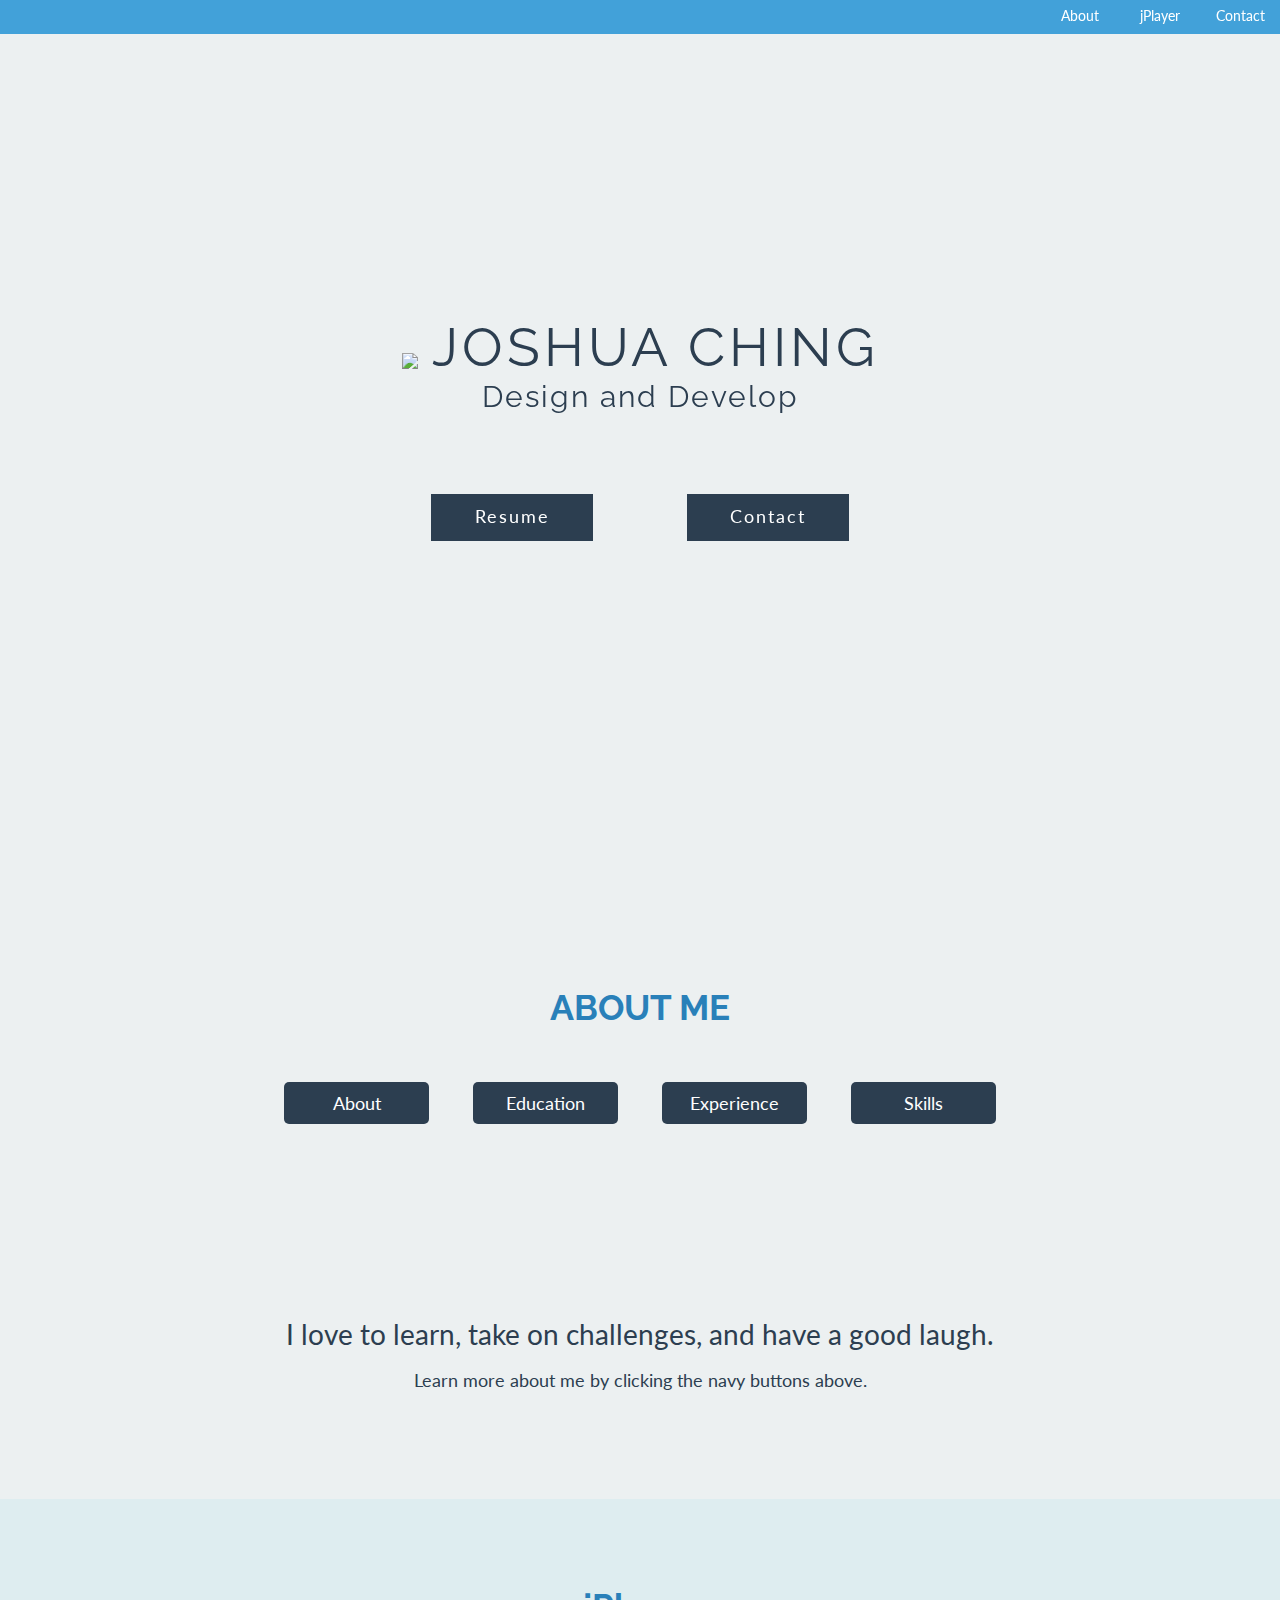
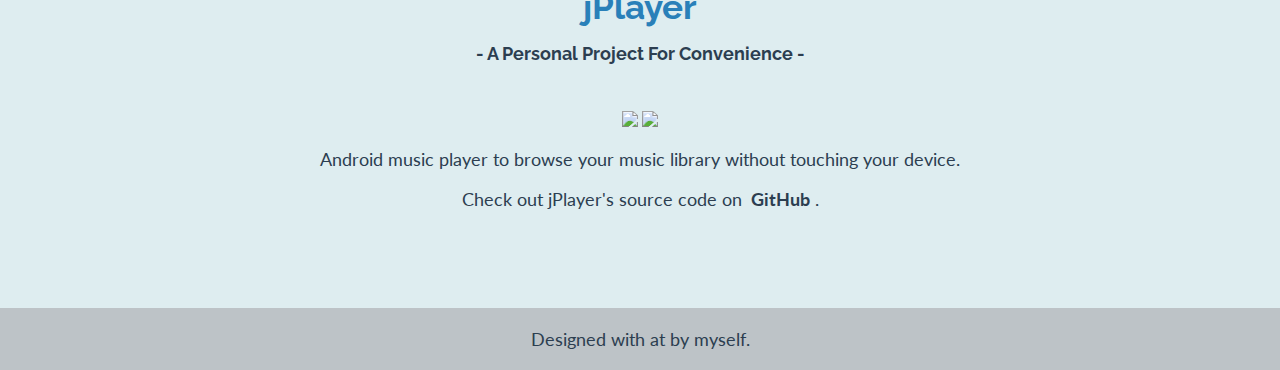
==== index.html @ 7984114b "letter spacing in banner" ====
<!DOCTYPE HTML>
<html>
	<head>
		<meta name="viewport" content="width=device-width">
		<meta property="og:image" content="http://joshuaching.github.io/img/linkedindisplay.png">
		
		<title>Joshua Ching</title>
		<!--FAVICON-->
		<link rel="shortcut icon" href="img/favicon.ico" type="image/x-icon">
		<link rel="icon" href="img/favicon.ico" type="image/x-icon">
		<!--D3.JS-->
		<!--<script src="js/d3js/d3.min.js" charset="utf-8"></script>-->
		<script src="http://d3js.org/d3.v3.min.js" charset="utf-8"></script>
		<!--JQUERY-->
		<script src="http://ajax.googleapis.com/ajax/libs/jquery/1.11.0/jquery.min.js"></script>
		<!--MY CSS-->
		<link rel="stylesheet" type="text/css" href="css/main.css">
		<!--FAVICON-->
		<link rel="stylesheet" type="text/css" href="css/font-awesome-4.0.3/css/font-awesome.min.css">
		<!--GOOGLE FONTS-->
		<link rel="stylesheet" type="text/css" href="http://fonts.googleapis.com/css?family=Lato|Raleway">
	</head>

	<body>
		<!--HEADER NAV-->
		<div id="header">
			<nav>
				<ul>
					<!--<li><a href="#">Home</a></li>-->
					<li><a href="#about">About</a></li>
					<li>
						<!--<a href="#projects">Projects</a>
						<ul>
							<li><a href="#jplayer">jPlayer</a></li>
						</ul>-->
						<a href="#jplayer">jPlayer</a>
					</li>
					<li><a href="#contact">Contact</a></li>
				</ul>
			</nav>
		</div>	

		<!-- BANNER -->
		<div id="contact"></div>
		<div id="bannerContainer">
			<div id ="fixedBannerBackground"></div>
			<div id="bannerBlock">
				<img id="bannerLogo" src="img/logo40x40.png">
				<span id="bannerName">JOSHUA CHING</span><br>
				<span id="bannerPhrase">Design and Develop</span><br>
	
				<div id="moreLinksContainer">
					<!--<div class="moreLinksBlock">
						<a class="moreLinksStyle" href="mailto:jyching@uwaterloo.ca">
							<i class="fa fa-envelope"></i> Email
						</a>
					</div>
					<div class="moreLinksBlock">
						<a class="moreLinksStyle" href="https://github.com/JoshuaChing" target="_blank">
							<i class="fa fa-github-alt"></i> GitHub
						</a>
					</div>
					<div class="moreLinksBlock">
						<a class="moreLinksStyle" href="http://www.linkedin.com/pub/joshua-ching/68/116/b28" target="_blank">
							<i class="fa fa-linkedin-square"></i> LinkedIn
						</a>
					</div>-->
					<div class="hoverButtonBlock">
						<a href="#" class="hoverButtonLink">
							<span>Resume</span>
						</a>
					</div>

					<div class="hoverButtonBlock">
						<a href="#" class="hoverButtonLink">
							<span>Contact</span>
						</a>
					</div>
				</div>
			</div>
		</div>

		<!-- GRAPH AND CONTENT CONTAINER-->
        <div id="about"></div>
		<div id="mainContainer">
			<h1>ABOUT ME</h1>
			<div id="graph_buttons">
				<button id="aboutButton" class="graphButton">
					<i class="fa fa-user"></i> About
				</button>
				<button id="educationButton" class="graphButton">
					<i class="fa fa-book"></i> Education
				</button>
				<button id="experienceButton" class="graphButton">
					<i class="fa fa-suitcase"></i> Experience
				</button>
				<button id="skillsButton" class="graphButton">
					<i class="fa fa-laptop"></i> Skills
				</button>
			</div>
			<svg id="svg_graph"></svg>
			<div id="contentOuterContainer">
				<h2 id="contentTitle">I love to learn, take on challenges, and have a good laugh.</h2>
				<div id="contentInnerContainer">
					<!-- ABOUT CONTENT -->
					<div id="aboutContent">
						<h3>
							Learn more about me by clicking the navy buttons above.
						</h3>
					</div>
					<!-- EDUCATION CONTENT -->
					<div id="educationContent">
						<h3>
							<strong>University of Waterloo</strong></br>
							Bachelor of Applied Science in Systems Design Engineering (BASc)</br>
							2013 - 2018 (expected)
						</h3>
					</div>
					<!-- EXPERIENCE CONTENT -->
					<div id="experienceContent">
						<h3>
							<strong>Web Developer and Themer</strong></br>
							Ontario Institute for Cancer Research</br>
							January 2014 - Present
						</h3>
						<h3>
							<strong>Android Developer</strong></br>
							Knowledge Makes Cents</br>
							September 2014 - Present
						</h3>
						<!--</br>
						<h2>Community Outreach:</h2>
						<h3>
							<strong>English Teacher</strong></br>
							Yangshuo Experimental Middle School of Foreign Studies, China</br>
							June 2013 - July 2013
						</h3>
						<h3>
							<strong>Disability Support Volunteer</strong></br>
							Community Living York South </br>
							July 2010 - August 2010
						</h3>-->
					</div>
					<!-- SKILLS CONTENT -->
					<div id="skillsContent">
						<h3>
							Check out my projects on 
							<a class="moreLinksStyle" href="https://github.com/JoshuaChing" target="_blank">
								<span style="font-size:18px">
									<strong>&nbsp<i class="fa fa-github-alt"></i>GitHub</strong>
								</span>
							</a>
							.
						</h3>
					</div>
				</div>
			</div>
		</div>
    
        <!--<div id="projects"></div>-->
        <div id="jplayer"></div>
		<div id="projectsContainer">
			<!--<h1>PROJECTS</h1>-->
			<!--jPlayer-->
            <!--<div id="jplayer"></div>-->
			<!--<h2><i class="fa fa-android"></i> jPlayer</h2>-->
			<h1>
				jPlayer </br>
				<span class="projectTag">- A Personal Project For Convenience -<span>
			</h1>
            </br>
            <img class="jPlayerImg" src="img/jPlayerScreen2.png">
            <img class="jPlayerImg" src="img/jPlayerScreen1.png">
			<h3>
					Android music player to browse your music library without touching your device.
			</h3>
			<p>
				Check out jPlayer's source code on 
				<a class="moreLinksStyle" href="https://github.com/JoshuaChing/jPlayer" target="_blank">
                    <strong>&nbsp<i class="fa fa-github-alt"></i>GitHub</strong>
				</a>
				.
			<p>
		</div>

		<div id="contactContainer">

		</div>

		<!--FOOTER -->
		<div id="footer">
			Designed with <i class="fa fa-heart"></i> at <i class="fa fa-home fa-lg"></i> by myself.
		</div>

		<!--SCRIPTS-->
		<script src="js/graph.js"></script>
		<script src="js/scroll.js"></script>
	</body>


</html>
---- css/main.css ----
html{
	height:100%;
	background-color:#ecf0f1;
	font-family:'Lato',Verdana;
	min-width:320px;
}

body{
	height:100%;
	margin:0;
	padding:0;
	text-align:center;
	-webkit-font-smoothing: antialiased;
	-moz-font-smoothing: antialiased;
	-o-font-smoothing: antialiased;
}

.fa{
	color:#2c3e50;
}

#header{
	background-color:#42a1d9;
	height:34px;
	width:100%;
	position:fixed;
	top:0%;
	left:0%;
	z-index: 1;
	margin:0;
	padding:0;
	opacity: 0.70;
	-webkit-transition: all 0.3s ease-out;  /* Saf3.2+, Chrome */
     -moz-transition: all 0.3s ease-out;  /* FF4+ */
      -ms-transition: all 0.3s ease-out;  /* IE10 */
       -o-transition: all 0.3s ease-out;  /* Opera 10.5+ */
          transition: all 0.3s ease-out;
}

#header:hover{
	opacity: 1.0;
	-webkit-transition: all 0.3s ease-out;  /* Saf3.2+, Chrome */
     -moz-transition: all 0.3s ease-out;  /* FF4+ */
      -ms-transition: all 0.3s ease-out;  /* IE10 */
       -o-transition: all 0.3s ease-out;  /* Opera 10.5+ */
          transition: all 0.3s ease-out;
}

#footer{
	font-size:18px;
	background-color:#bdc3c7;
	padding:20px;
	color:#2c3e50;
}

.contentDivider{
	height:10px;
	background: url(../img/contentDivider25x5.png) no-repeat scroll center;
	clear:both;
	width:100%;
	margin-top:40px;
	margin-bottom:40px;
}

.contentDivider hr{
	display:none;
}

.clear{
	clear:both;
}

/*NAVIGATION MENU*/

/*main nav*/
nav{
	position:fixed;
	top:0%;
	right:0%;
	z-index: 2;
}

nav ul{
	margin:0;
	padding:0;
}

/*all list items*/
nav ul li{
	position:relative;
	width:80px;
	float:left;
	list-style: none;
	padding-top:5px;
	padding-bottom:5px
}

/*all list item links*/
nav ul li a{
	text-decoration:none;
	font-size: 14px;
	color:#FFF;
	border-bottom: 1px solid rgba(255,255,255,0);
	-webkit-transition: all 0.3s ease-out;  /* Saf3.2+, Chrome */
     -moz-transition: all 0.3s ease-out;  /* FF4+ */
      -ms-transition: all 0.3s ease-out;  /* IE10 */
       -o-transition: all 0.3s ease-out;  /* Opera 10.5+ */
          transition: all 0.3s ease-out;
}

/*all list item links hover*/
nav ul li a:hover{
	border-color:#FFF;
}

/*hide child items*/
nav li ul{
	position:absolute;
	visibility:hidden;
  	opacity:0;
	padding-top:5px;
	-webkit-transition: all 0.3s ease-out;  /* Saf3.2+, Chrome */
     -moz-transition: all 0.3s ease-out;  /* FF4+ */
      -ms-transition: all 0.3s ease-out;  /* IE10 */
       -o-transition: all 0.3s ease-out;  /* Opera 10.5+ */
          transition: all 0.3s ease-out;
}

/*display child item when hovered*/
nav li:hover ul{
	visibility:visible;
	opacity:1;
	transition-delay:0s;
}

/*child item link style*/
nav ul li ul li a{
	color:#737E7F;
	border-bottom: 1px solid rgba(127,140,141,0);
	-webkit-transition: all 0.3s ease-out;  /* Saf3.2+, Chrome */
     -moz-transition: all 0.3s ease-out;  /* FF4+ */
      -ms-transition: all 0.3s ease-out;  /* IE10 */
       -o-transition: all 0.3s ease-out;  /* Opera 10.5+ */
          transition: all 0.3s ease-out;
}

/*child item links style hover*/
nav ul li ul li a:hover{
	color:#2c3e50;
	border-color:#2c3e50;
}

/*BANNER*/

#fixedBannerBackground{
	width:100%;
	height:100%;/*height:460px;*/
	min-height:360px;
	background:url("../img/banner7.png") no-repeat center top;
	background-size:cover;
	position:fixed;
	z-index:-99;
}

#bannerContainer{
	width:100%;
	height:100%;/*height:460px;*/
	min-height:360px;
}

#bannerBlock{
	top:35%;
	position:relative;
}

#bannerName{
	font-size:54px;
	color:#2c3e50;
	font-family:'Raleway',Verdana;
	letter-spacing:4px;
}

#bannerPhrase{
	font-size:30px;
	color:#2c3e50;
	font-family:'Raleway',Verdana;
	letter-spacing:2px;
}

#bannerLogo{
	vertical-align: text-bottom;
	margin-right:10px;
}

/*MORE LINKS*/

#moreLinksContainer{
	width:40%;
	padding-top:80px;
	margin: 0 auto;
	display:inline-block;
}

.moreLinksBlock{
	width:33.33333333333333333333333%;
	float:left;
}

.moreLinksStyle{
	text-decoration: none;
	font-size:18px;
	color:#2c3e50;
	border-bottom: 1px solid rgba(44,62,80,0);
	-webkit-transition: all 0.3s ease-out;  /* Saf3.2+, Chrome */
     -moz-transition: all 0.3s ease-out;  /* FF4+ */
      -ms-transition: all 0.3s ease-out;  /* IE10 */
       -o-transition: all 0.3s ease-out;  /* Opera 10.5+ */
          transition: all 0.3s ease-out;
}

.moreLinksStyle:hover{
	border-color: #2c3e50;
}

.hoverButtonBlock{
	width:50%;
	float:left;
}

.hoverButtonLink{
	display:inline-block;
	font-size:18px;
	color: #FFFFFF;
	background: #2c3e50;
	border: 1px solid #2c3e50;
	width: 160px;
	height: 25px;
	padding: 10px 0px;
	/*position: absolute;
  	top:0; right:0; bottom:0; left:0;*/
	text-decoration:none;
	text-align:center;
	overflow:hidden;
	letter-spacing:2px;

	transition:all 0.5s;
}

.hoverButtonLink:hover, .hoverButtonLink:active{
	text-decoration:none;
	color:#2c3e50;
	border-color:#2c3e50;
	background:none;
}

.hoverButtonLink span{
	display: inline-block;
  	position: relative;
	padding-right: 0;

  	transition: padding-right 0.5s;
}

.hoverButtonLink span:after 
{
  	content: '';  
 	position: absolute;
 	right: -10px;
 	opacity: 0;
  	width: 10px;
  	height: 10px;
  	margin-top:6px;

  	background: rgba(0, 0, 0, 0);
  	border: 2px solid #2c3e50;
  	border-top:none;
  	border-left:none;
  
  	transition: opacity 0.5s, right 0.5s;
  	transform: rotate(-45deg);
}

.hoverButtonLink:hover span, .button:active span 
{
  	padding-right: 15px;
}

.hoverButtonLink:hover span:after, .button:active span:after 
{
  	opacity: 1;
  	border-color:#2c3e50;
  	right: -15;

  	transform: rotate(-45deg);
  	transition: opacity 0.5s, right 0.5s;
}

/*GRAPH AND CONTENT CONTAINER*/
#mainContainer{
	width:100%;
	/*max-width:1200px;*/
	/*margin:64px auto 80px auto;*/
	margin: 0 auto;
	padding: 64px 0px 80px 0px;
	display:inline-block;
	background-color:#ecf0f1;
}

#graph_buttons{
	padding-top:10px;
	padding-bottom:10px;
	width:100%;
}

.graphButton{
	font-family:'Lato',Verdana;
	background-color:#2c3e50;
	font-size:18px;
	color:#FFF;
	padding:10px 0px;
	width:145px;
	margin:20px;
	border-radius:5px;
	border:0px;
	-webkit-transition: all 0.3s ease-out;  /* Saf3.2+, Chrome */
     -moz-transition: all 0.3s ease-out;  /* FF4+ */
      -ms-transition: all 0.3s ease-out;  /* IE10 */
       -o-transition: all 0.3s ease-out;  /* Opera 10.5+ */
          transition: all 0.3s ease-out;
}

.graphButton .fa{
	color:#FFF;
}

.graphButton:hover{
	background-color:#42a1d9;
}

.graphButton:focus{
	outline:0;
}

#svg_graph{
	/*float:left;*/
	float:none;
}

#contentOuterContainer{
	padding: 10px;
}

#contentInnerContainer{
	text-align:center;
}

h1{
	text-align:center;
	font-weight:bold;
	font-size:35px;
	color:#2980b9;
	font-family:'Raleway',Verdana;
}

h2{
	font-weight:normal;
	margin:0;
	padding:0;
	font-size:28px;
	color:#2c3e50;
}

h3{
	font-weight:normal;
	font-size:18px;
	color:#2c3e50;
}

p{
	font-size:18px;
	color:#2c3e50;
}

.projectTag{
	font-size:18px;
	font-weight:bold;
	color:#2c3e50;
	font-family:'Raleway',Verdana;
}

.contentDescription li{
	font-size:18px;
}

/*Hide content*/
#educationContent{
	display:none;
}

#experienceContent{
	display:none;
}

#skillsContent{
	display:none;
}

/*projects container*/
#projectsContainer{
	background-color:#DEEDF0;
	padding-top:64px;
	padding-bottom:80px;
}

.jPlayerImg{
    width:45%;
    max-width:275px
}

/*contact container*/
#contactContainer{
	background-color:#ecf0f1;
}

/*IPAD STYLES*/

@media only screen and (max-width: 768px) {
	/*reduce graph buttons width*/
	.graphButton{
		font-size:14px;
		width:120px;
		margin:20px 10px 10px 10px;
	}

	/*change regular text to font 14px*/
	#footer{
		font-size:14px;
	}
	.moreLinksStyle{
		font-size:14px;
	}
	h3{
		font-size:14px;
	}
	p{
		font-size:14px;
	}
	.projectTag{
		font-size:14px;
	}
	.contentDescription li{
		font-size:14px;
	}
	#bannerName{
		letter-spacing:0px;
	}
	#bannerPhrase{
		letter-spacing:0px;
	}
}

/*JUST FOR KICKS???*/
@media only screen and (max-width: 640px) {
	/*reduce graph buttons width*/
	.graphButton{
		width:100px;
		margin:20px 5px 5px 5px;
	}
}

/*MOBILE STYLES*/
@media only screen and (max-width: 480px) {
	/*Reduce banner text and image sizes*/
	#bannerName{
		font-size:35px;
	}
	#bannerPhrase{
		font-size:22px;
	}
	#bannerLogo{
		width:30px;
		height:30px;
	}
	/*widen more links container*/
	#moreLinksContainer{
		width:100%;
	}
	/*widden graph buttons width*/
	.graphButton{
		float:none;
		width:47%;
		margin:5px 0px 0px 0px;
	}
}

/*colors
	turquoise:#00d0af;
	blue:#42a1d9;
	lightlightlightgray:#f4f7f7;
*/
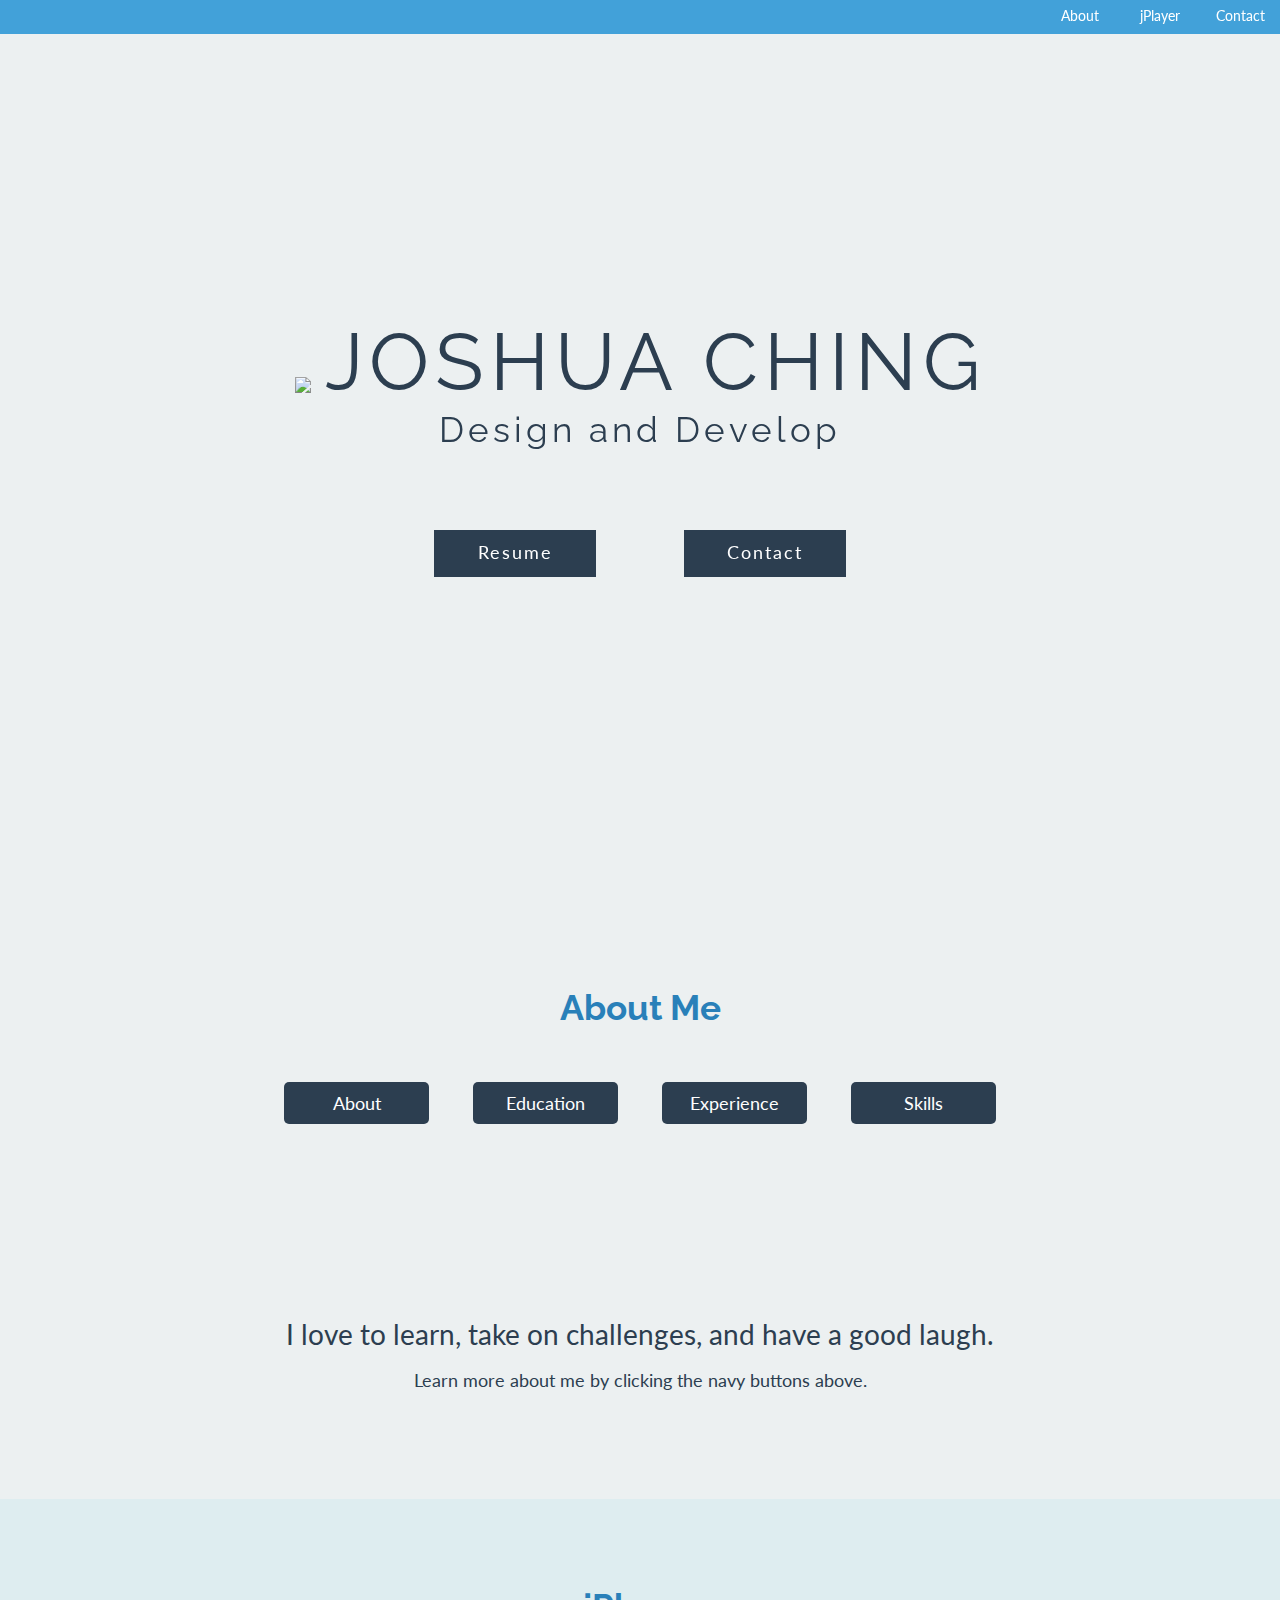
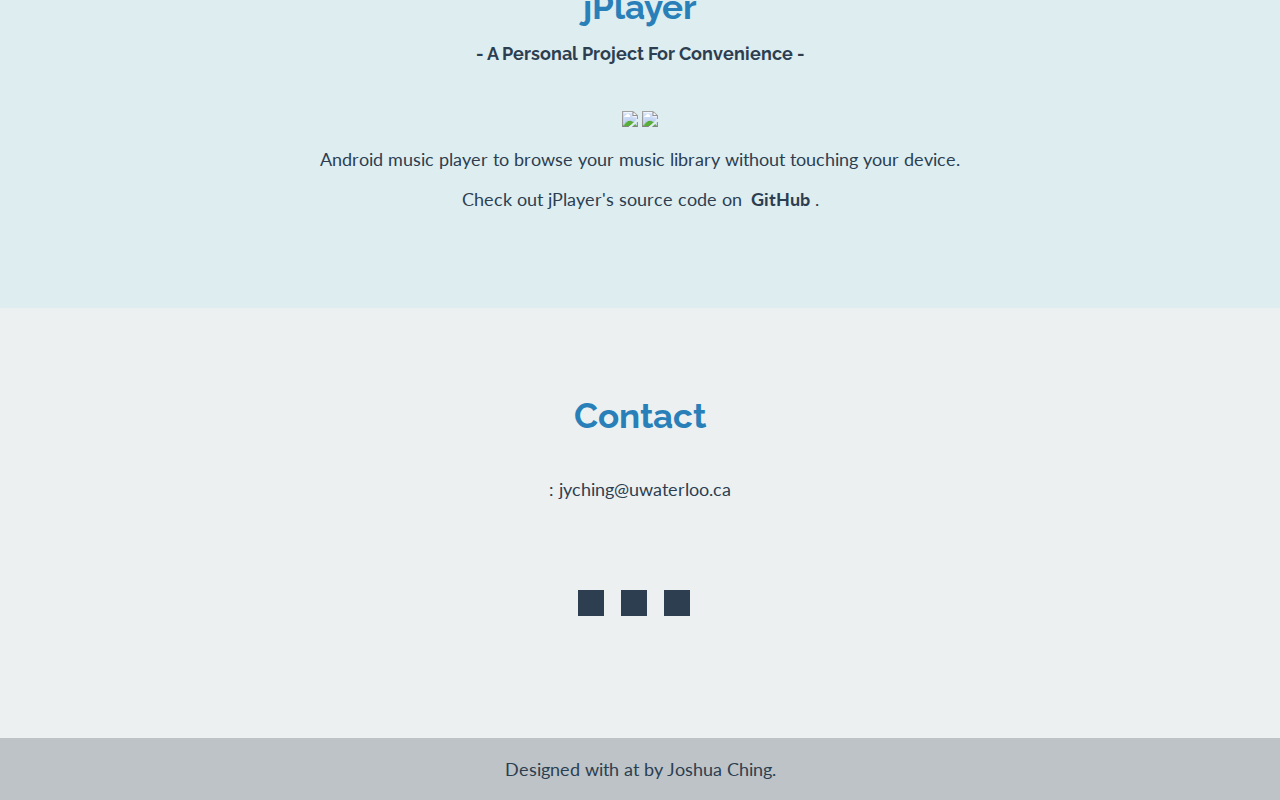
==== commit 49cf8023: "adjusted responsiveness for wide screen" ====
--- a/index.html
+++ b/index.html
@@ -41,7 +41,6 @@
 		</div>	
 
 		<!-- BANNER -->
-		<div id="contact"></div>
 		<div id="bannerContainer">
 			<div id ="fixedBannerBackground"></div>
 			<div id="bannerBlock">
@@ -50,21 +49,6 @@
 				<span id="bannerPhrase">Design and Develop</span><br>
 	
 				<div id="moreLinksContainer">
-					<!--<div class="moreLinksBlock">
-						<a class="moreLinksStyle" href="mailto:jyching@uwaterloo.ca">
-							<i class="fa fa-envelope"></i> Email
-						</a>
-					</div>
-					<div class="moreLinksBlock">
-						<a class="moreLinksStyle" href="https://github.com/JoshuaChing" target="_blank">
-							<i class="fa fa-github-alt"></i> GitHub
-						</a>
-					</div>
-					<div class="moreLinksBlock">
-						<a class="moreLinksStyle" href="http://www.linkedin.com/pub/joshua-ching/68/116/b28" target="_blank">
-							<i class="fa fa-linkedin-square"></i> LinkedIn
-						</a>
-					</div>-->
 					<div class="hoverButtonBlock">
 						<a href="#" class="hoverButtonLink">
 							<span>Resume</span>
@@ -72,7 +56,7 @@
 					</div>
 
 					<div class="hoverButtonBlock">
-						<a href="#" class="hoverButtonLink">
+						<a href="#contact" class="hoverButtonLink">
 							<span>Contact</span>
 						</a>
 					</div>
@@ -83,7 +67,7 @@
 		<!-- GRAPH AND CONTENT CONTAINER-->
         <div id="about"></div>
 		<div id="mainContainer">
-			<h1>ABOUT ME</h1>
+			<h1>About Me</h1>
 			<div id="graph_buttons">
 				<button id="aboutButton" class="graphButton">
 					<i class="fa fa-user"></i> About
@@ -104,59 +88,46 @@
 				<div id="contentInnerContainer">
 					<!-- ABOUT CONTENT -->
 					<div id="aboutContent">
-						<h3>
+						<p>
 							Learn more about me by clicking the navy buttons above.
-						</h3>
+						</p>
 					</div>
 					<!-- EDUCATION CONTENT -->
 					<div id="educationContent">
-						<h3>
+						<p>
 							<strong>University of Waterloo</strong></br>
 							Bachelor of Applied Science in Systems Design Engineering (BASc)</br>
 							2013 - 2018 (expected)
-						</h3>
+						</p>
 					</div>
 					<!-- EXPERIENCE CONTENT -->
 					<div id="experienceContent">
-						<h3>
+						<p>
 							<strong>Web Developer and Themer</strong></br>
 							Ontario Institute for Cancer Research</br>
 							January 2014 - Present
-						</h3>
-						<h3>
+						</p>
+						<p>
 							<strong>Android Developer</strong></br>
 							Knowledge Makes Cents</br>
 							September 2014 - Present
-						</h3>
-						<!--</br>
-						<h2>Community Outreach:</h2>
-						<h3>
-							<strong>English Teacher</strong></br>
-							Yangshuo Experimental Middle School of Foreign Studies, China</br>
-							June 2013 - July 2013
-						</h3>
-						<h3>
-							<strong>Disability Support Volunteer</strong></br>
-							Community Living York South </br>
-							July 2010 - August 2010
-						</h3>-->
+						</p>
 					</div>
 					<!-- SKILLS CONTENT -->
 					<div id="skillsContent">
-						<h3>
+						<p>
 							Check out my projects on 
 							<a class="moreLinksStyle" href="https://github.com/JoshuaChing" target="_blank">
-								<span style="font-size:18px">
 									<strong>&nbsp<i class="fa fa-github-alt"></i>GitHub</strong>
-								</span>
 							</a>
 							.
-						</h3>
+						</p>
 					</div>
 				</div>
 			</div>
 		</div>
-    
+    	
+    	<!-- PROJECTS CONTAINER -->
         <!--<div id="projects"></div>-->
         <div id="jplayer"></div>
 		<div id="projectsContainer">
@@ -171,25 +142,51 @@
             </br>
             <img class="jPlayerImg" src="img/jPlayerScreen2.png">
             <img class="jPlayerImg" src="img/jPlayerScreen1.png">
-			<h3>
+			<p>
 					Android music player to browse your music library without touching your device.
-			</h3>
+			</p>
 			<p>
 				Check out jPlayer's source code on 
 				<a class="moreLinksStyle" href="https://github.com/JoshuaChing/jPlayer" target="_blank">
                     <strong>&nbsp<i class="fa fa-github-alt"></i>GitHub</strong>
 				</a>
 				.
-			<p>
+			</p>
 		</div>
 
+		<!-- CONTACT CONTAINER -->
+		<div id ="contact"></div>
 		<div id="contactContainer">
+			<h1>
+				Contact
+			</h1>
+			<div id="contactInfoBlock">
+				<p>
+					<a class="moreLinksStyle" href="mailto:jyching@uwaterloo.ca">
+							<i class="fa fa-envelope"></i> : </strong> jyching@uwaterloo.ca
+					</a>
+				</p>
+				<div class="contentDivider"></div>
+				<p>
+					<a class="socialLinkBox" href="http://www.linkedin.com/pub/joshua-ching/68/116/b28" target="_blank">
+						<i class="fa fa-linkedin"></i>
+					</a>
+			
+		
+					<a class="socialLinkBox" href="https://github.com/JoshuaChing" target="_blank">
+						<i class="fa fa-github"></i>
+					</a>
 
+					<a class="socialLinkBox" href="#contact">
+						<i class="fa fa-file-text"></i>
+					</a>
+				</p>
+			</div>
 		</div>
 
 		<!--FOOTER -->
 		<div id="footer">
-			Designed with <i class="fa fa-heart"></i> at <i class="fa fa-home fa-lg"></i> by myself.
+			Designed with <i class="fa fa-heart"></i> at <i class="fa fa-home fa-lg"></i> by Joshua Ching.
 		</div>
 
 		<!--SCRIPTS-->
--- a/css/main.css
+++ b/css/main.css
@@ -174,14 +174,14 @@
 }
 
 #bannerName{
-	font-size:54px;
+	font-size:62px;
 	color:#2c3e50;
 	font-family:'Raleway',Verdana;
 	letter-spacing:4px;
 }
 
 #bannerPhrase{
-	font-size:30px;
+	font-size:34px;
 	color:#2c3e50;
 	font-family:'Raleway',Verdana;
 	letter-spacing:2px;
@@ -192,10 +192,11 @@
 	margin-right:10px;
 }
 
-/*MORE LINKS*/
+/*MORE LINKS AND HOVER BUTTON*/
 
 #moreLinksContainer{
-	width:40%;
+	width:60%;
+	max-width:500px;
 	padding-top:80px;
 	margin: 0 auto;
 	display:inline-block;
@@ -280,12 +281,12 @@
   	transform: rotate(-45deg);
 }
 
-.hoverButtonLink:hover span, .button:active span 
+.hoverButtonLink:hover span, .hoverButton:active span 
 {
   	padding-right: 15px;
 }
 
-.hoverButtonLink:hover span:after, .button:active span:after 
+.hoverButtonLink:hover span:after, .hoverButton:active span:after 
 {
   	opacity: 1;
   	border-color:#2c3e50;
@@ -370,22 +371,9 @@
 	color:#2c3e50;
 }
 
-h3{
-	font-weight:normal;
-	font-size:18px;
-	color:#2c3e50;
-}
-
 p{
 	font-size:18px;
 	color:#2c3e50;
-}
-
-.projectTag{
-	font-size:18px;
-	font-weight:bold;
-	color:#2c3e50;
-	font-family:'Raleway',Verdana;
 }
 
 .contentDescription li{
@@ -405,7 +393,7 @@
 	display:none;
 }
 
-/*projects container*/
+/*PROJECTS CONTAINER*/
 #projectsContainer{
 	background-color:#DEEDF0;
 	padding-top:64px;
@@ -417,9 +405,76 @@
     max-width:275px
 }
 
-/*contact container*/
+.projectTag{
+	font-size:18px;
+	font-weight:bold;
+	color:#2c3e50;
+	font-family:'Raleway',Verdana;
+}
+
+/*CONTACT CONTAINER*/
 #contactContainer{
 	background-color:#ecf0f1;
+	padding-top:64px;
+	padding-bottom:100px;
+}
+
+#contactInfoBlock{
+	width:50%;
+	margin: 0 auto;
+	display:inline-block;
+}
+
+/*#contactLeftBlock{
+	width:50%;
+	float:left;
+}
+
+#contactRightblock{
+	width:50%;
+	float:right;
+}*/
+
+.socialLinkBox{
+	margin-right:12px;
+	padding:12px;
+	border: 1px solid #2c3e50;
+	background-color: #2c3e50;
+	display:inline-block;
+
+	transition:all 0.5s;
+}
+
+.socialLinkBox:hover, .socialLinkBox:active{
+	background: none;
+
+	transition:all 0.5s;
+}
+
+.socialLinkBox:hover > .fa, .socialLinkBox:active > .fa{
+	color:#2c3e50;
+
+	transition:all 0.5s;
+}
+
+.socialLinkBox .fa{
+	color:#FFFFFF;
+
+	transition:all 0.5s;
+}
+
+
+
+/*WIDE SCREENS*/
+@media only screen and (min-width: 1024px){
+	#bannerName{
+		font-size: 80px;
+		letter-spacing:6px;
+	}
+	#bannerPhrase{
+		font-size: 35px;
+		letter-spacing:4px;
+	}
 }
 
 /*IPAD STYLES*/
@@ -439,6 +494,12 @@
 	.moreLinksStyle{
 		font-size:14px;
 	}
+	.hoverButtonLink{
+		width:140px;
+	}
+	#moreLinksContainer{
+		width:70%;
+	}
 	h3{
 		font-size:14px;
 	}
@@ -452,9 +513,11 @@
 		font-size:14px;
 	}
 	#bannerName{
+		font-size:54px;
 		letter-spacing:0px;
 	}
 	#bannerPhrase{
+		font-size:30px;
 		letter-spacing:0px;
 	}
 }
@@ -466,6 +529,9 @@
 		width:100px;
 		margin:20px 5px 5px 5px;
 	}
+	#moreLinksContainer{
+		width:85%;
+	}
 }
 
 /*MOBILE STYLES*/
@@ -481,7 +547,7 @@
 		width:30px;
 		height:30px;
 	}
-	/*widen more links container*/
+	/*widden more links container*/
 	#moreLinksContainer{
 		width:100%;
 	}
@@ -491,6 +557,12 @@
 		width:47%;
 		margin:5px 0px 0px 0px;
 	}
+	.hoverButtonLink{
+		font-size:16px;
+	}
+	.hoverButtonLink span:after {
+		margin-top:5px;
+	}
 }
 
 /*colors
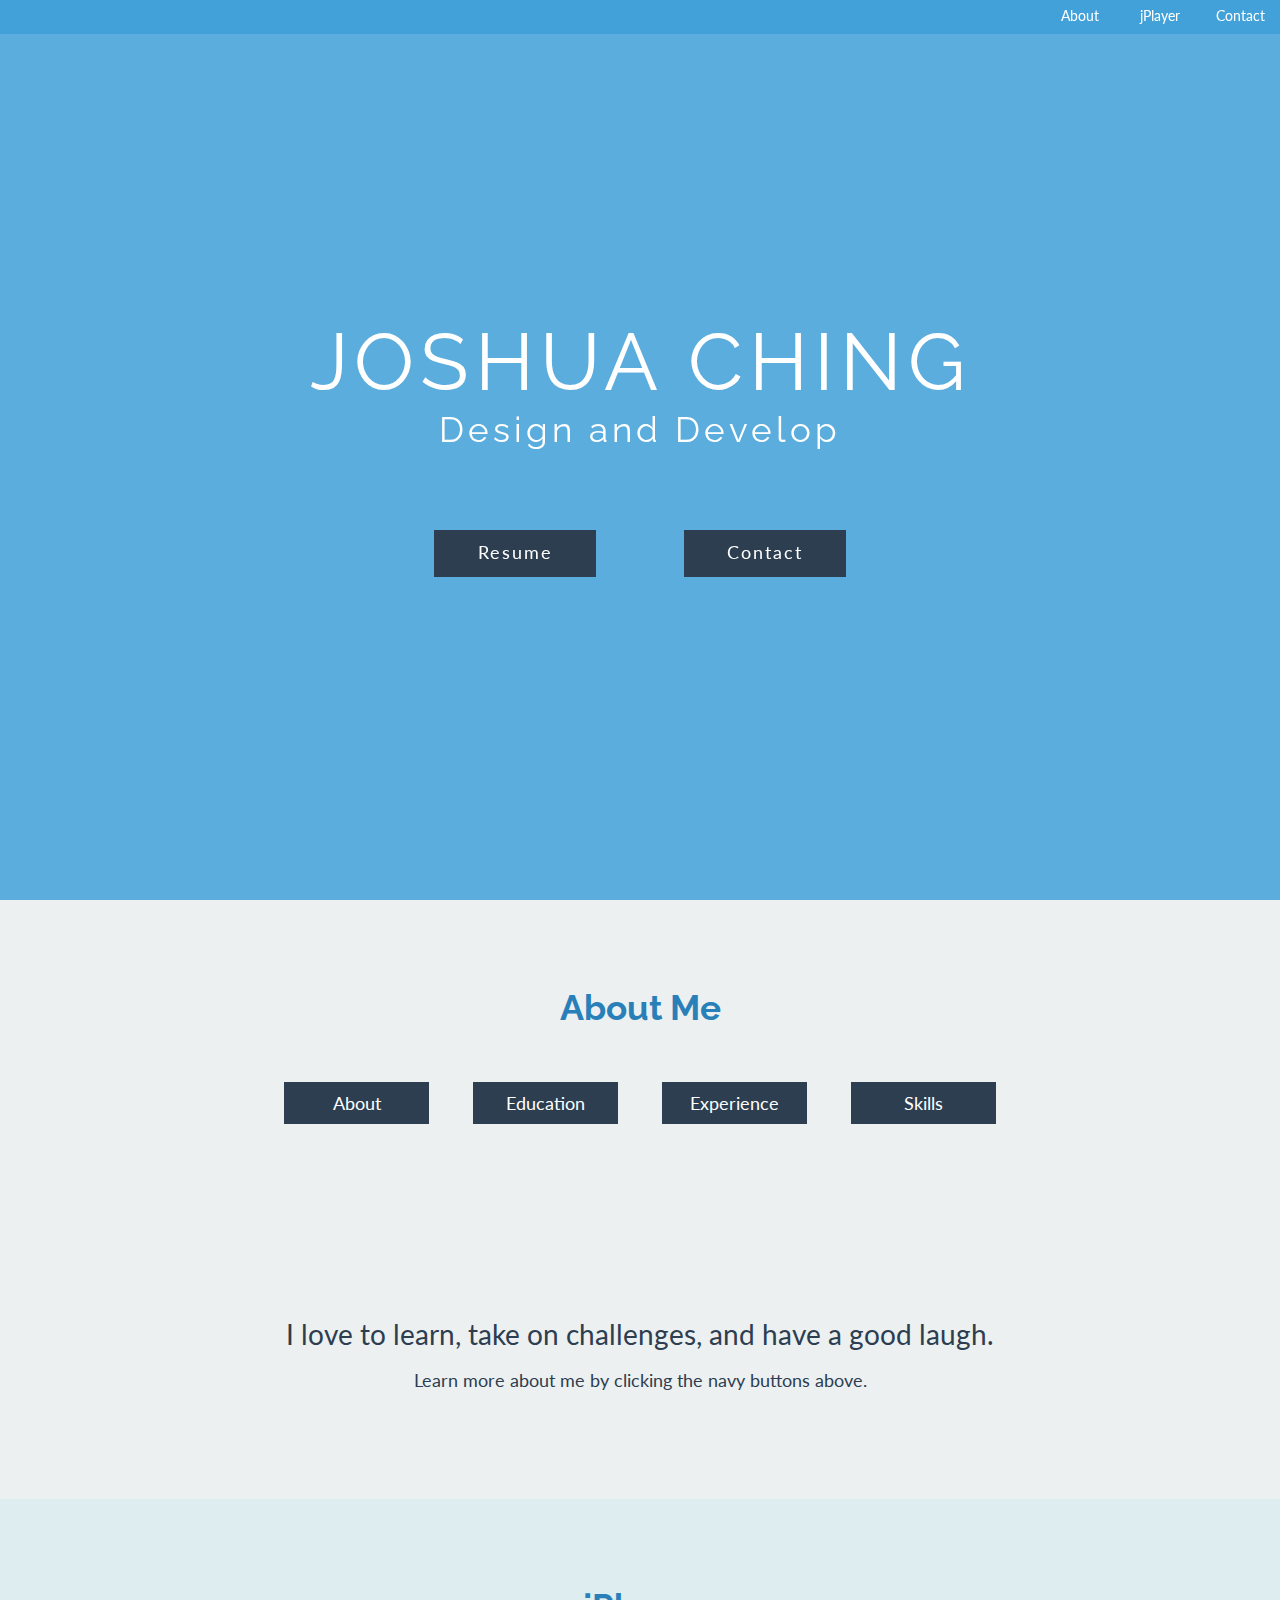
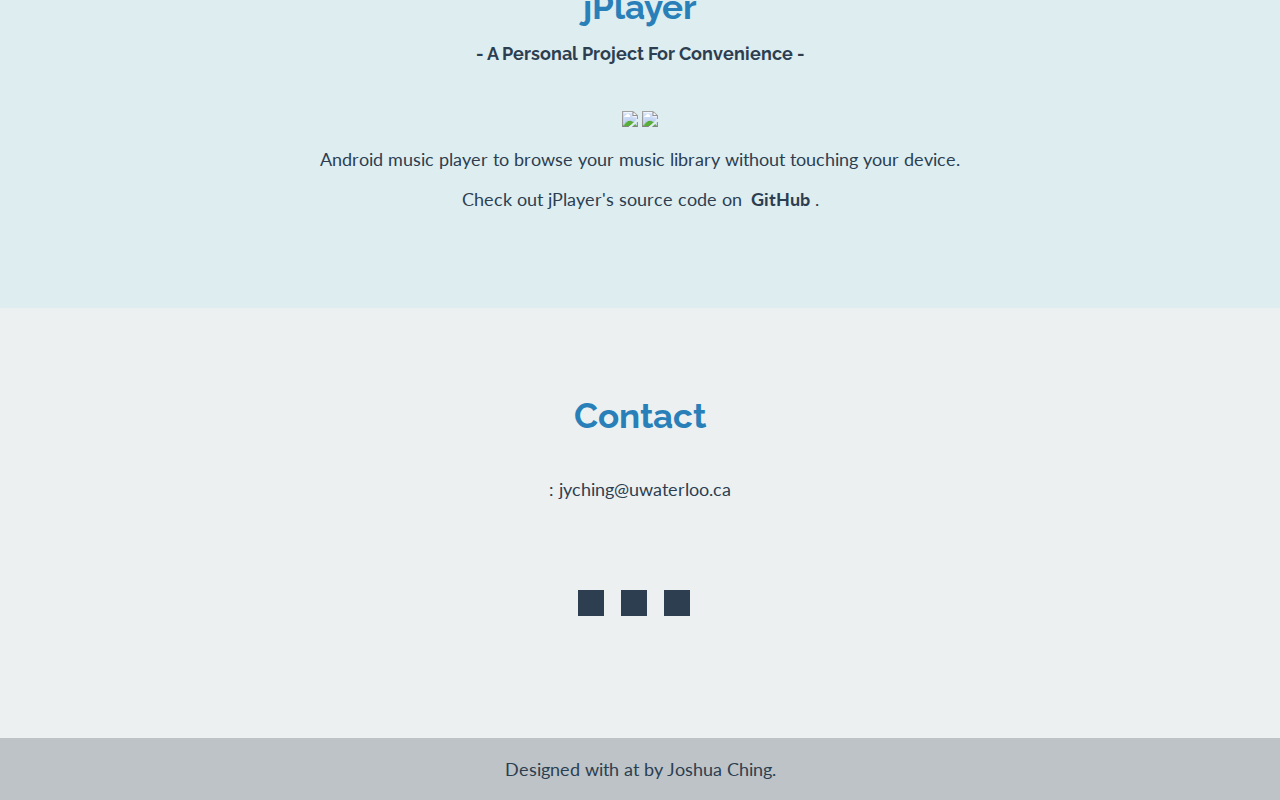
==== commit 14ed701a: "banner redesign" ====
--- a/index.html
+++ b/index.html
@@ -43,8 +43,9 @@
 		<!-- BANNER -->
 		<div id="bannerContainer">
 			<div id ="fixedBannerBackground"></div>
+			<div id ="bannerBackgroundCover"></div>
 			<div id="bannerBlock">
-				<img id="bannerLogo" src="img/logo40x40.png">
+				<!--<img id="bannerLogo" src="img/logo40x40.png">-->
 				<span id="bannerName">JOSHUA CHING</span><br>
 				<span id="bannerPhrase">Design and Develop</span><br>
 	
--- a/css/main.css
+++ b/css/main.css
@@ -29,7 +29,7 @@
 	z-index: 1;
 	margin:0;
 	padding:0;
-	opacity: 0.70;
+	opacity: 0.80;
 	-webkit-transition: all 0.3s ease-out;  /* Saf3.2+, Chrome */
      -moz-transition: all 0.3s ease-out;  /* FF4+ */
       -ms-transition: all 0.3s ease-out;  /* IE10 */
@@ -156,10 +156,20 @@
 	width:100%;
 	height:100%;/*height:460px;*/
 	min-height:360px;
-	background:url("../img/banner7.png") no-repeat center top;
+	background:url("../img/setup.jpg") no-repeat center top;
 	background-size:cover;
 	position:fixed;
 	z-index:-99;
+	opacity:1.0;
+}
+
+#bannerBackgroundCover{
+	width: 100%;
+	height:100%;
+	background: #42a1d9;
+	opacity:0.85;
+	z-index:-98;
+	position:fixed;
 }
 
 #bannerContainer{
@@ -175,14 +185,14 @@
 
 #bannerName{
 	font-size:62px;
-	color:#2c3e50;
+	color:#FFFFFF;
 	font-family:'Raleway',Verdana;
 	letter-spacing:4px;
 }
 
 #bannerPhrase{
 	font-size:34px;
-	color:#2c3e50;
+	color:#FFFFFF;
 	font-family:'Raleway',Verdana;
 	letter-spacing:2px;
 }
@@ -321,7 +331,7 @@
 	padding:10px 0px;
 	width:145px;
 	margin:20px;
-	border-radius:5px;
+	/*border-radius:5px;*/
 	border:0px;
 	-webkit-transition: all 0.3s ease-out;  /* Saf3.2+, Chrome */
      -moz-transition: all 0.3s ease-out;  /* FF4+ */
@@ -475,6 +485,10 @@
 		font-size: 35px;
 		letter-spacing:4px;
 	}
+	#bannerLogo{
+		margin-bottom:12px;
+		margin-right:14px;
+	}
 }
 
 /*IPAD STYLES*/
@@ -569,4 +583,5 @@
 	turquoise:#00d0af;
 	blue:#42a1d9;
 	lightlightlightgray:#f4f7f7;
+	navy blue:#2c3e50;
 */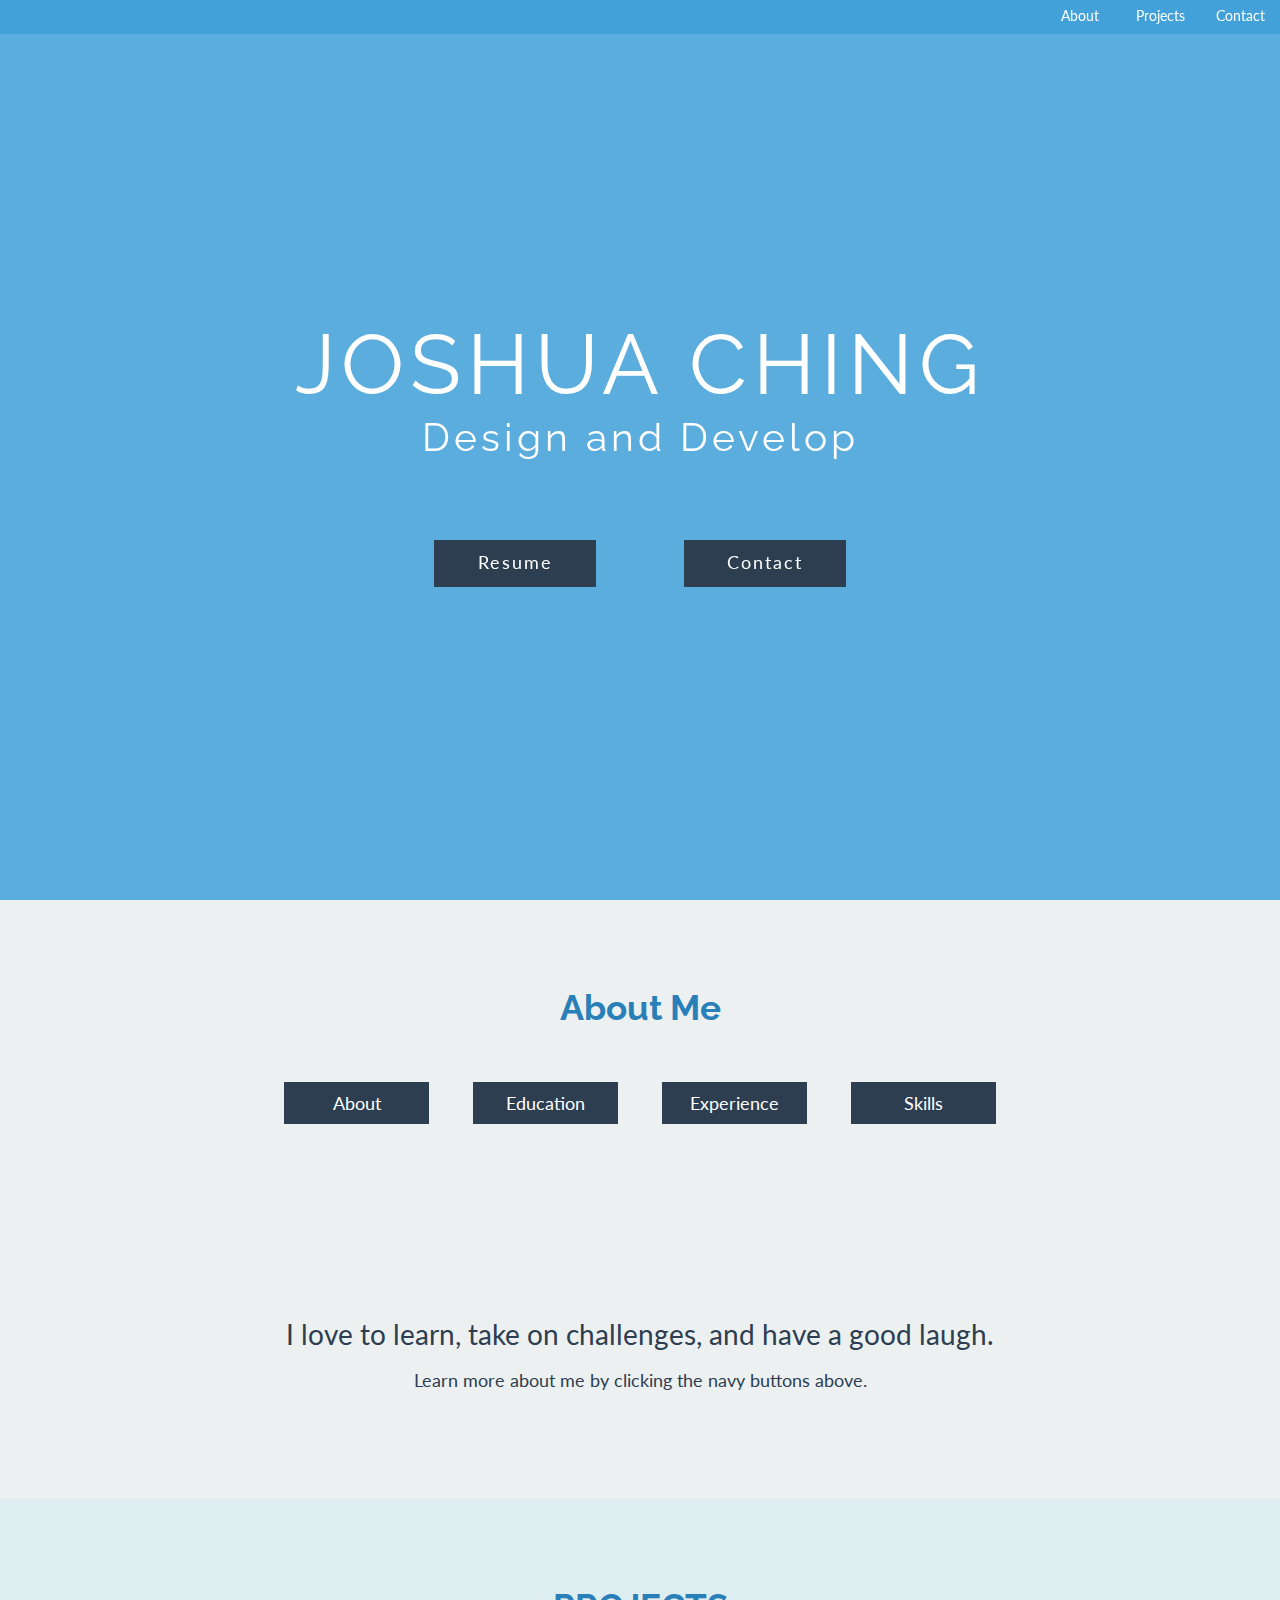
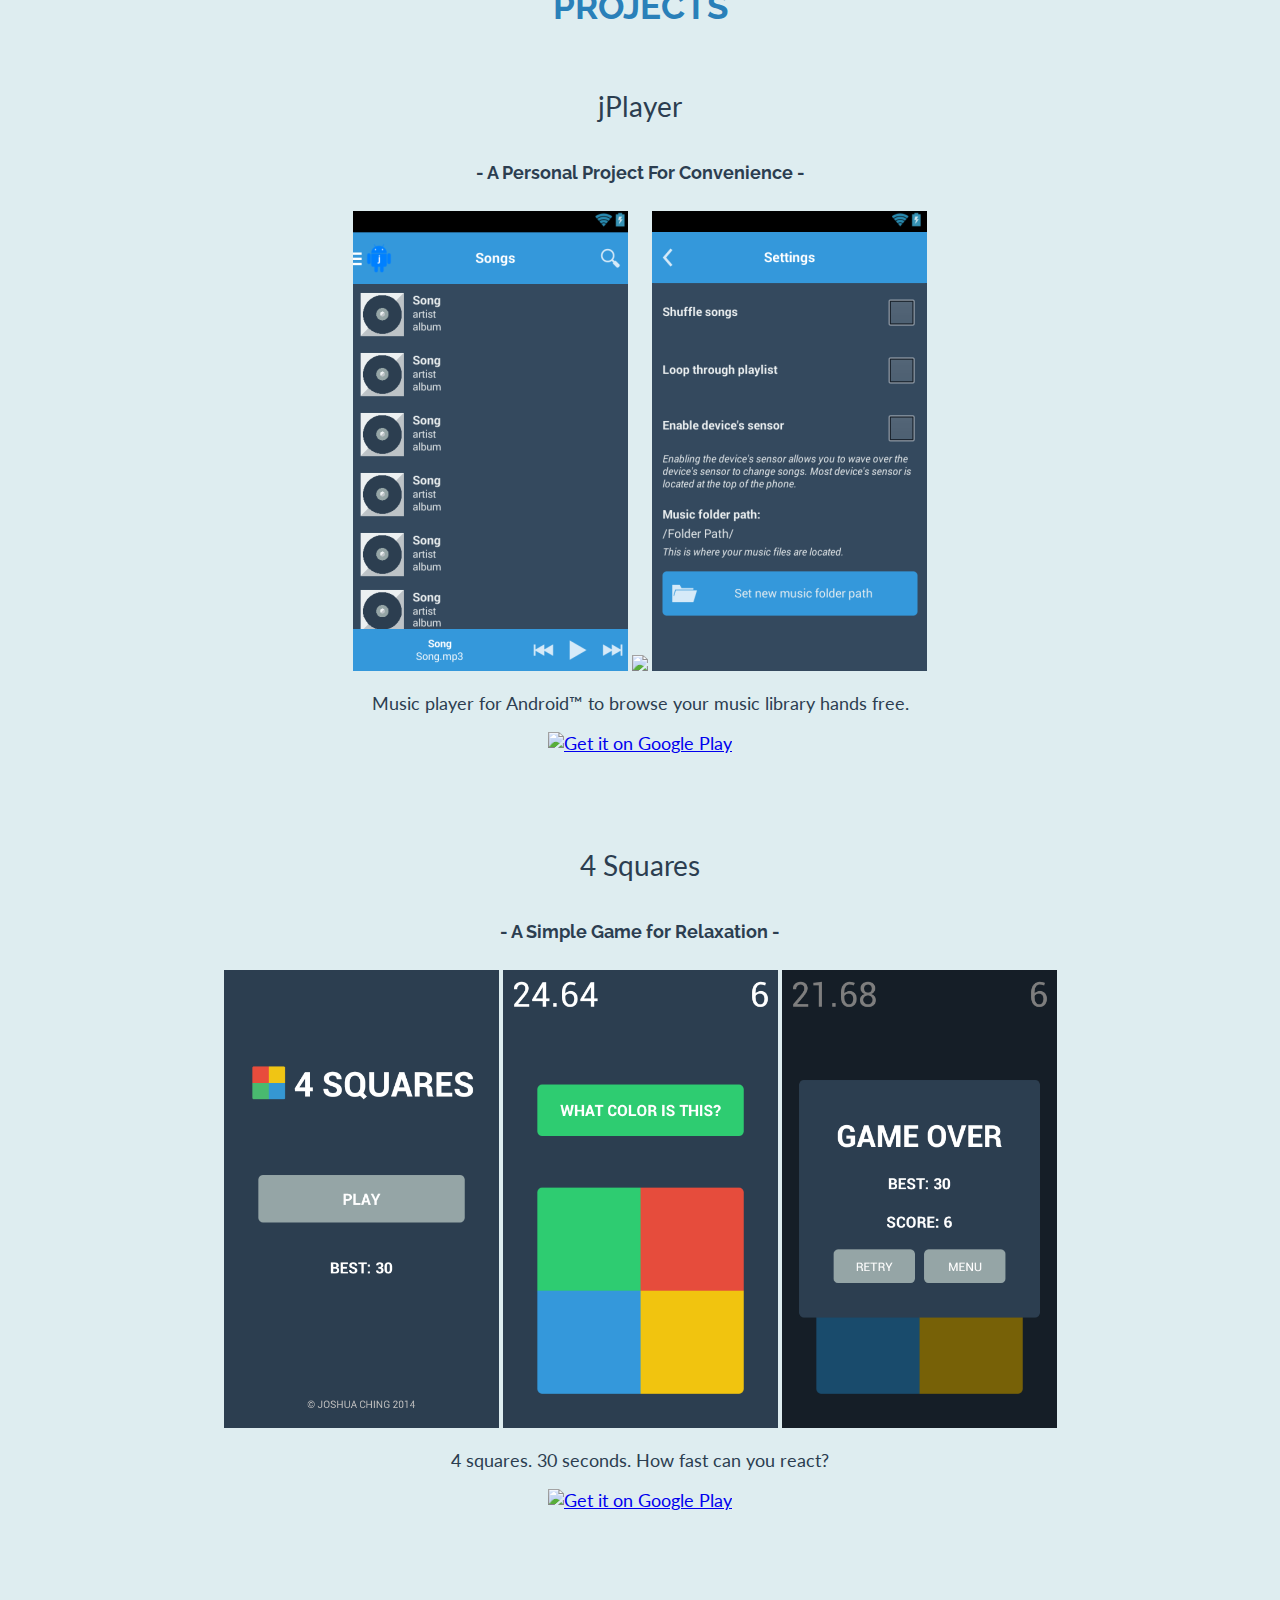
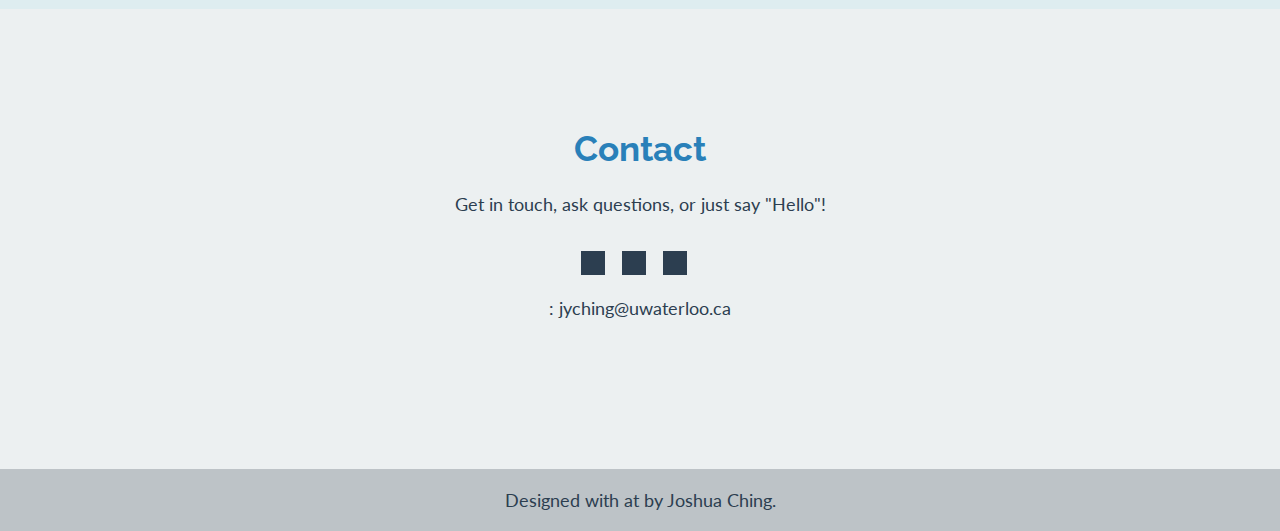
==== commit d061091a: "added 4 Squares project content" ====
--- a/index.html
+++ b/index.html
@@ -29,11 +29,11 @@
 					<!--<li><a href="#">Home</a></li>-->
 					<li><a href="#about">About</a></li>
 					<li>
-						<!--<a href="#projects">Projects</a>
+						<a href="#projects">Projects</a>
 						<ul>
 							<li><a href="#jplayer">jPlayer</a></li>
-						</ul>-->
-						<a href="#jplayer">jPlayer</a>
+							<li><a href="#4Squares">4 Squares</a></li>
+						</ul>
 					</li>
 					<li><a href="#contact">Contact</a></li>
 				</ul>
@@ -51,7 +51,7 @@
 	
 				<div id="moreLinksContainer">
 					<div class="hoverButtonBlock">
-						<a href="#" class="hoverButtonLink">
+						<a href="files/Resume.pdf" class="hoverButtonLink" target="_blank">
 							<span>Resume</span>
 						</a>
 					</div>
@@ -129,29 +129,50 @@
 		</div>
     	
     	<!-- PROJECTS CONTAINER -->
-        <!--<div id="projects"></div>-->
-        <div id="jplayer"></div>
+        <div id="projects"></div>
 		<div id="projectsContainer">
-			<!--<h1>PROJECTS</h1>-->
+			<h1>PROJECTS</h1>
+			<div id="jplayer"></div></br></br>
 			<!--jPlayer-->
-            <!--<div id="jplayer"></div>-->
-			<!--<h2><i class="fa fa-android"></i> jPlayer</h2>-->
+			<h2><i class="fa fa-android"></i> jPlayer</h2>
 			<h1>
-				jPlayer </br>
 				<span class="projectTag">- A Personal Project For Convenience -<span>
 			</h1>
-            </br>
-            <img class="jPlayerImg" src="img/jPlayerScreen2.png">
-            <img class="jPlayerImg" src="img/jPlayerScreen1.png">
-			<p>
-					Android music player to browse your music library without touching your device.
-			</p>
-			<p>
-				Check out jPlayer's source code on 
-				<a class="moreLinksStyle" href="https://github.com/JoshuaChing/jPlayer" target="_blank">
-                    <strong>&nbsp<i class="fa fa-github-alt"></i>GitHub</strong>
+			<img class="projectsMobileImg mobileRespondImg" src="img/jPlayerScreen2.png">
+            <img class="projectsMobileImg" src="img/jPlayerScreen.png">
+            <img class="projectsMobileImg mobileRespondImg" src="img/jPlayerScreen3.png">
+			<p>
+					Music player for Android&#0153; to browse your music library hands free.
+			</p>
+			<p>
+				<!--Download jPlayer from the 
+				<a class="moreLinksStyle" href="https://play.google.com/store/apps/details?id=com.jchingdev.jplayer" target="_blank">
+                    <strong>&nbsp<i class="fa fa-android"></i> Google Play store </strong>
 				</a>
-				.
+				.-->
+				<a href="https://play.google.com/store/apps/details?id=com.jchingdev.jplayer">
+  					<img alt="Get it on Google Play"
+       				src="https://developer.android.com/images/brand/en_generic_rgb_wo_60.png" />
+				</a>
+			</p></br>
+
+			<!--4 Squares-->
+			<div id="4Squares"></div></br></br></br>
+			<h2><i class="fa fa-android"></i> 4 Squares</h2>
+			<h1>
+				<span class="projectTag">- A Simple Game for Relaxation -<span>
+			</h1>
+			<img class="projectsMobileImg mobileRespondImg" src="img/4SquaresScreen2.png">
+            <img class="projectsMobileImg" src="img/4SquaresScreen.png">
+            <img class="projectsMobileImg mobileRespondImg" src="img/4SquaresScreen3.png">
+			<p>
+					4 squares. 30 seconds. How fast can you react?
+			</p>
+			<p>
+				<a href="https://play.google.com/store/apps/details?id=com.jchingdev.squares">
+  					<img alt="Get it on Google Play"
+       				src="https://developer.android.com/images/brand/en_generic_rgb_wo_60.png" />
+				</a>
 			</p>
 		</div>
 
@@ -161,13 +182,11 @@
 			<h1>
 				Contact
 			</h1>
+			<p>
+				Get in touch, ask questions, or just say "Hello"!
+			</p>
+			<!--<div class="contentDivider"></div>-->
 			<div id="contactInfoBlock">
-				<p>
-					<a class="moreLinksStyle" href="mailto:jyching@uwaterloo.ca">
-							<i class="fa fa-envelope"></i> : </strong> jyching@uwaterloo.ca
-					</a>
-				</p>
-				<div class="contentDivider"></div>
 				<p>
 					<a class="socialLinkBox" href="http://www.linkedin.com/pub/joshua-ching/68/116/b28" target="_blank">
 						<i class="fa fa-linkedin"></i>
@@ -178,8 +197,13 @@
 						<i class="fa fa-github"></i>
 					</a>
 
-					<a class="socialLinkBox" href="#contact">
+					<a class="socialLinkBox" href="files/Resume.pdf" target="_blank">
 						<i class="fa fa-file-text"></i>
+					</a>
+				</p>
+				<p>
+					<a class="moreLinksStyle" href="mailto:jyching@uwaterloo.ca">
+							<i class="fa fa-envelope"></i> : </strong> jyching@uwaterloo.ca
 					</a>
 				</p>
 			</div>
--- a/css/main.css
+++ b/css/main.css
@@ -29,7 +29,7 @@
 	z-index: 1;
 	margin:0;
 	padding:0;
-	opacity: 0.80;
+	opacity: 1.0;
 	-webkit-transition: all 0.3s ease-out;  /* Saf3.2+, Chrome */
      -moz-transition: all 0.3s ease-out;  /* FF4+ */
       -ms-transition: all 0.3s ease-out;  /* IE10 */
@@ -135,7 +135,7 @@
 
 /*child item link style*/
 nav ul li ul li a{
-	color:#737E7F;
+	color:#000000;
 	border-bottom: 1px solid rgba(127,140,141,0);
 	-webkit-transition: all 0.3s ease-out;  /* Saf3.2+, Chrome */
      -moz-transition: all 0.3s ease-out;  /* FF4+ */
@@ -146,8 +146,8 @@
 
 /*child item links style hover*/
 nav ul li ul li a:hover{
-	color:#2c3e50;
-	border-color:#2c3e50;
+	color:#000000;
+	border-color:#000000;
 }
 
 /*BANNER*/
@@ -184,14 +184,14 @@
 }
 
 #bannerName{
-	font-size:62px;
+	font-size:66px;
 	color:#FFFFFF;
 	font-family:'Raleway',Verdana;
 	letter-spacing:4px;
 }
 
 #bannerPhrase{
-	font-size:34px;
+	font-size:38px;
 	color:#FFFFFF;
 	font-family:'Raleway',Verdana;
 	letter-spacing:2px;
@@ -259,8 +259,8 @@
 
 .hoverButtonLink:hover, .hoverButtonLink:active{
 	text-decoration:none;
-	color:#2c3e50;
-	border-color:#2c3e50;
+	color:#FFFFFF;
+	border-color:#FFFFFF;
 	background:none;
 }
 
@@ -283,7 +283,7 @@
   	margin-top:6px;
 
   	background: rgba(0, 0, 0, 0);
-  	border: 2px solid #2c3e50;
+  	border: 2px solid #FFFFFF;
   	border-top:none;
   	border-left:none;
   
@@ -299,7 +299,7 @@
 .hoverButtonLink:hover span:after, .hoverButton:active span:after 
 {
   	opacity: 1;
-  	border-color:#2c3e50;
+  	border-color:#FFFFFF;
   	right: -15;
 
   	transform: rotate(-45deg);
@@ -407,10 +407,10 @@
 #projectsContainer{
 	background-color:#DEEDF0;
 	padding-top:64px;
-	padding-bottom:80px;
-}
-
-.jPlayerImg{
+	padding-bottom:80px
+}
+
+.projectsMobileImg{
     width:45%;
     max-width:275px
 }
@@ -425,8 +425,8 @@
 /*CONTACT CONTAINER*/
 #contactContainer{
 	background-color:#ecf0f1;
-	padding-top:64px;
-	padding-bottom:100px;
+	padding-top:96px;
+	padding-bottom:132px;
 }
 
 #contactInfoBlock{
@@ -448,7 +448,7 @@
 .socialLinkBox{
 	margin-right:12px;
 	padding:12px;
-	border: 1px solid #2c3e50;
+	/*border: 1px solid #2c3e50;*/
 	background-color: #2c3e50;
 	display:inline-block;
 
@@ -456,13 +456,13 @@
 }
 
 .socialLinkBox:hover, .socialLinkBox:active{
-	background: none;
+	background: #42a1d9;
 
 	transition:all 0.5s;
 }
 
 .socialLinkBox:hover > .fa, .socialLinkBox:active > .fa{
-	color:#2c3e50;
+	color:#FFFFFF;
 
 	transition:all 0.5s;
 }
@@ -478,11 +478,11 @@
 /*WIDE SCREENS*/
 @media only screen and (min-width: 1024px){
 	#bannerName{
-		font-size: 80px;
+		font-size: 84px;
 		letter-spacing:6px;
 	}
 	#bannerPhrase{
-		font-size: 35px;
+		font-size: 39px;
 		letter-spacing:4px;
 	}
 	#bannerLogo{
@@ -527,12 +527,15 @@
 		font-size:14px;
 	}
 	#bannerName{
-		font-size:54px;
+		font-size:58px;
 		letter-spacing:0px;
 	}
 	#bannerPhrase{
-		font-size:30px;
+		font-size:34px;
 		letter-spacing:0px;
+	}
+	.mobileRespondImg{
+		display:none;
 	}
 }
 
@@ -552,10 +555,10 @@
 @media only screen and (max-width: 480px) {
 	/*Reduce banner text and image sizes*/
 	#bannerName{
-		font-size:35px;
+		font-size:39px;
 	}
 	#bannerPhrase{
-		font-size:22px;
+		font-size:26px;
 	}
 	#bannerLogo{
 		width:30px;
@@ -584,4 +587,6 @@
 	blue:#42a1d9;
 	lightlightlightgray:#f4f7f7;
 	navy blue:#2c3e50;
+	lightlightlightblue:#DEEDF0;
+	lightBlue: #C6DBEF;
 */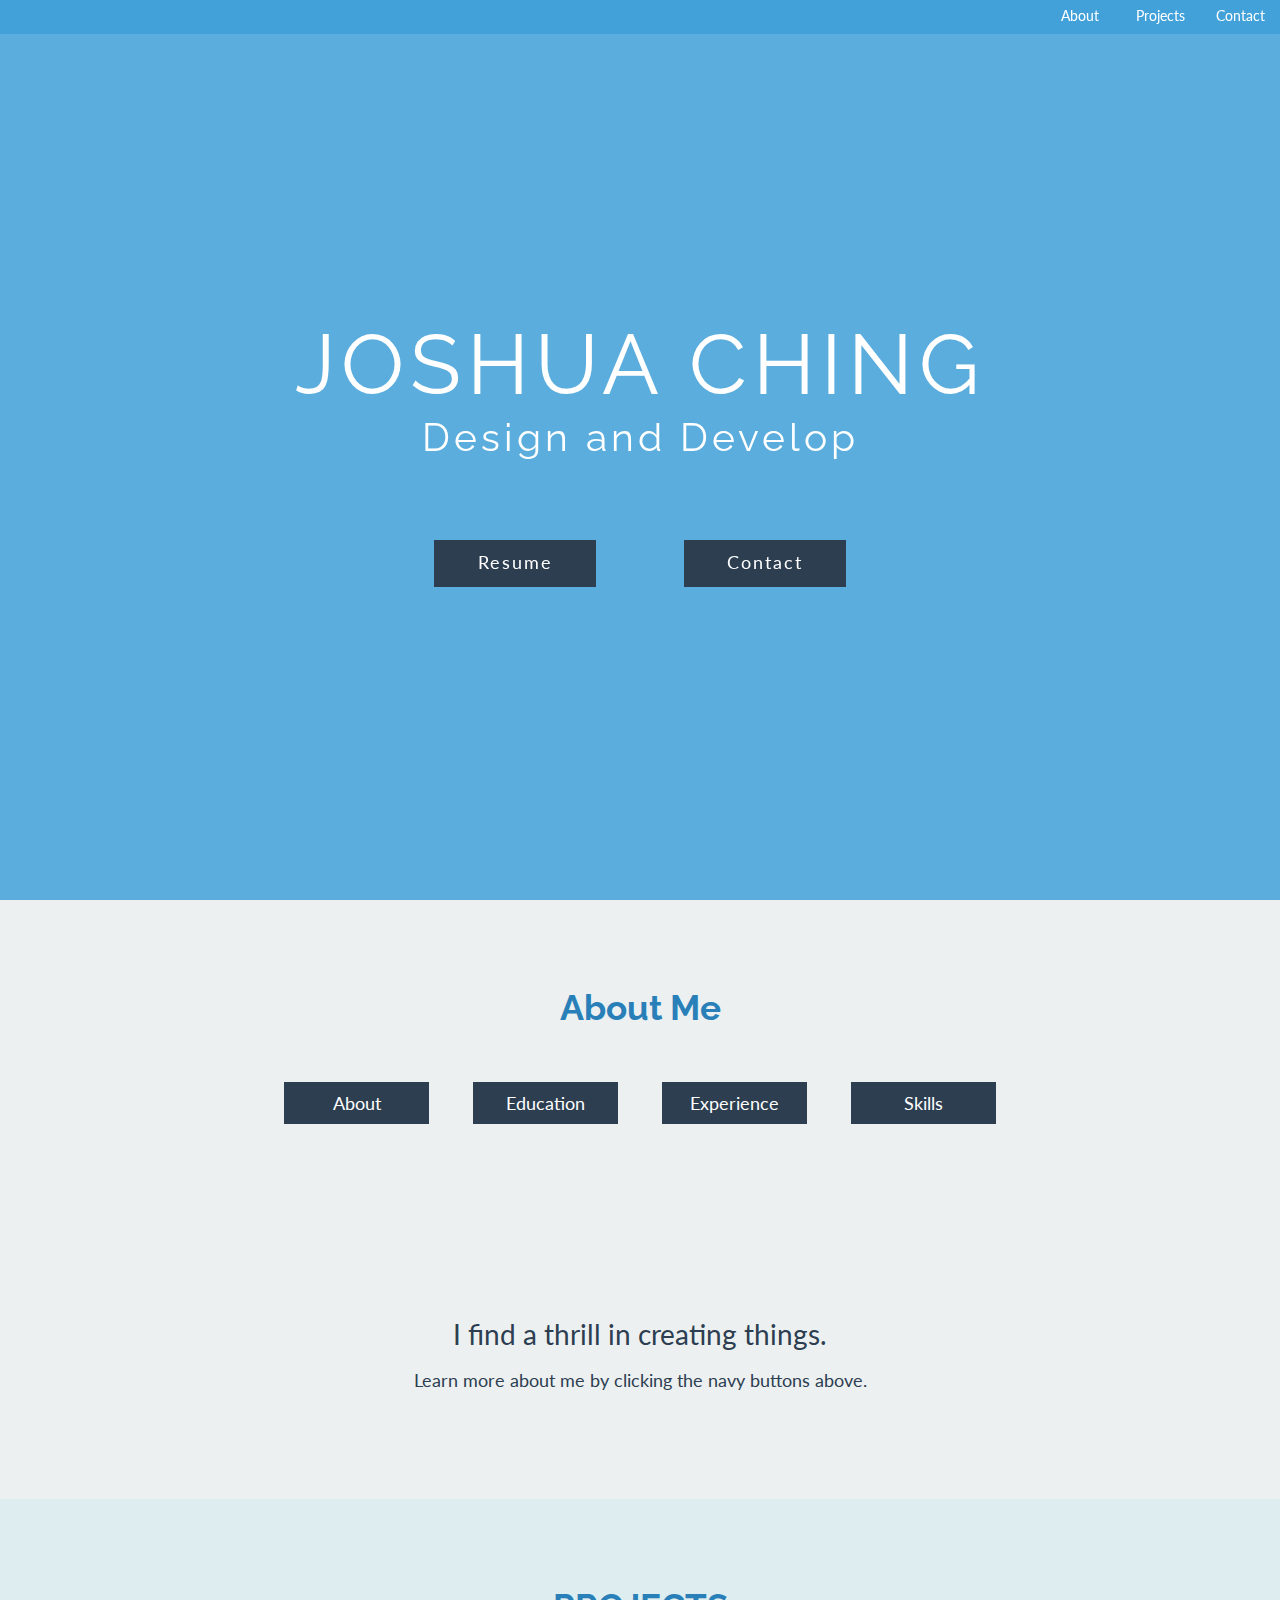
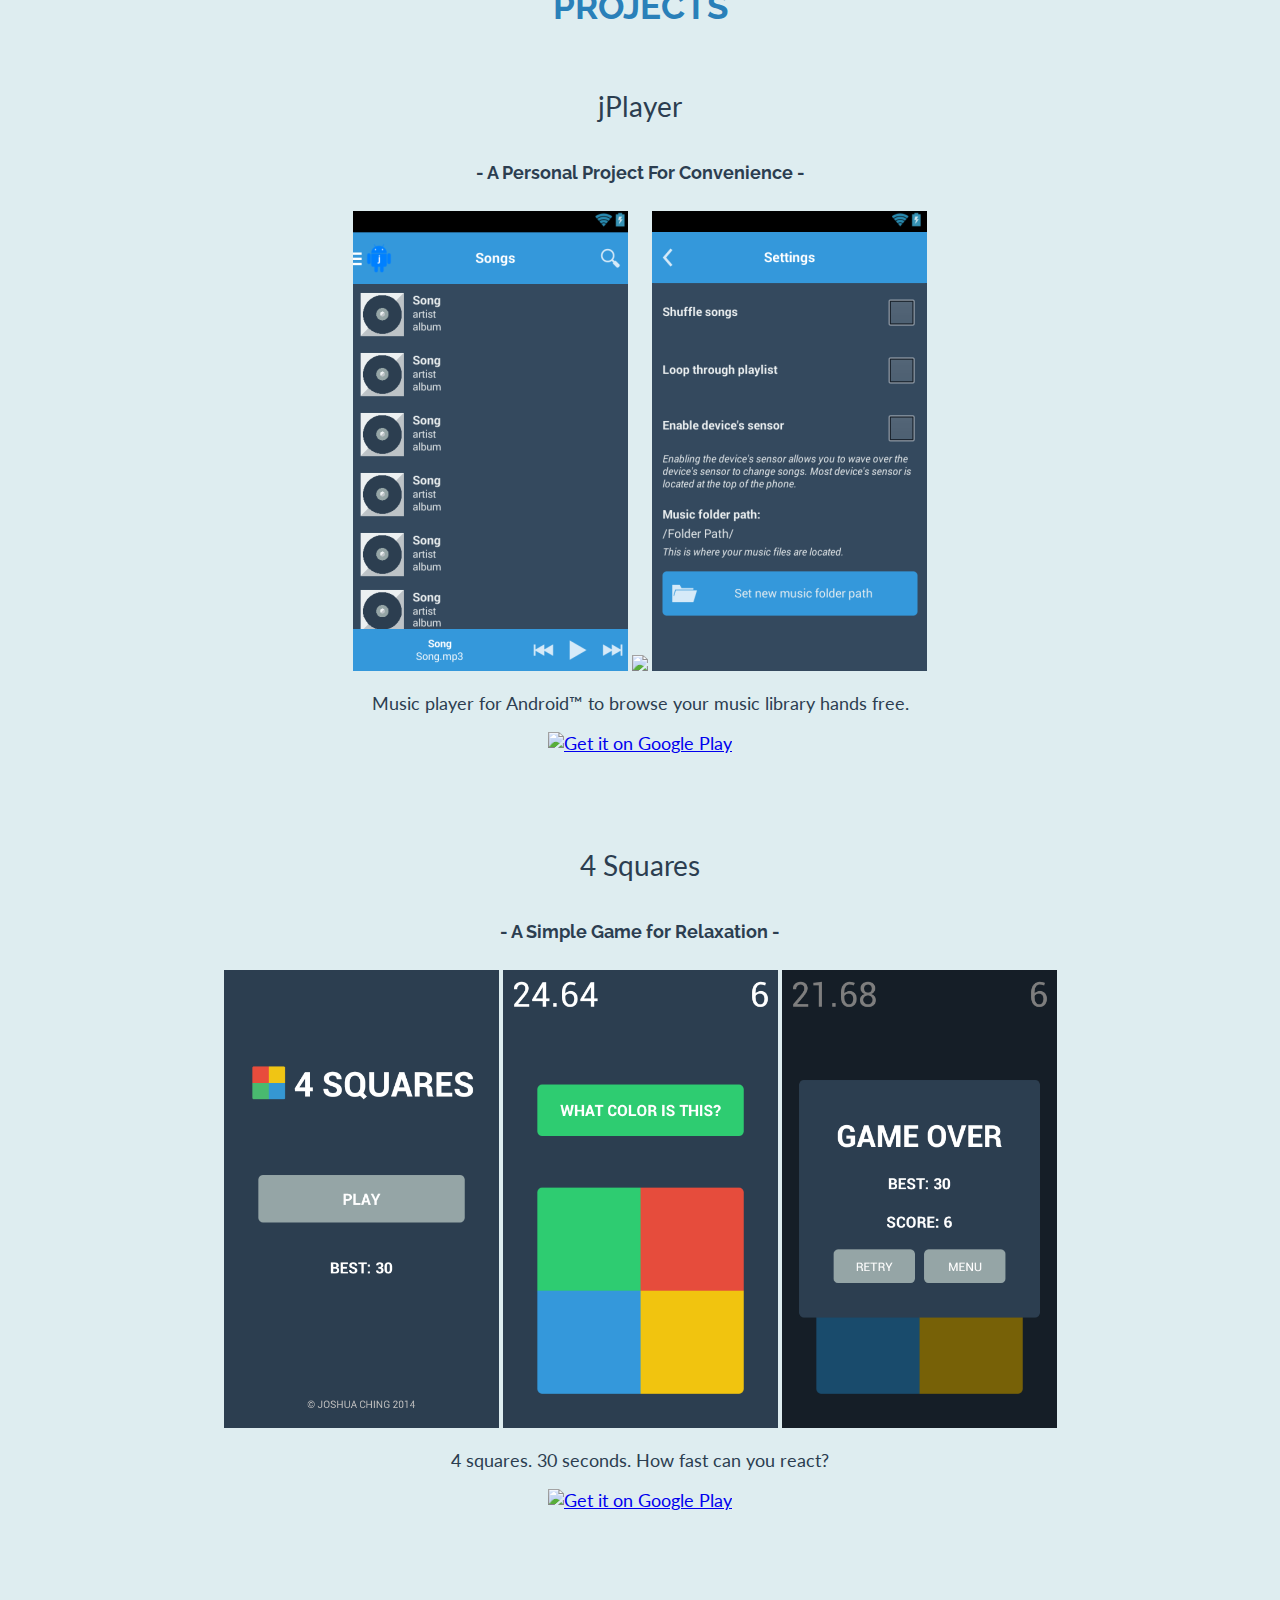
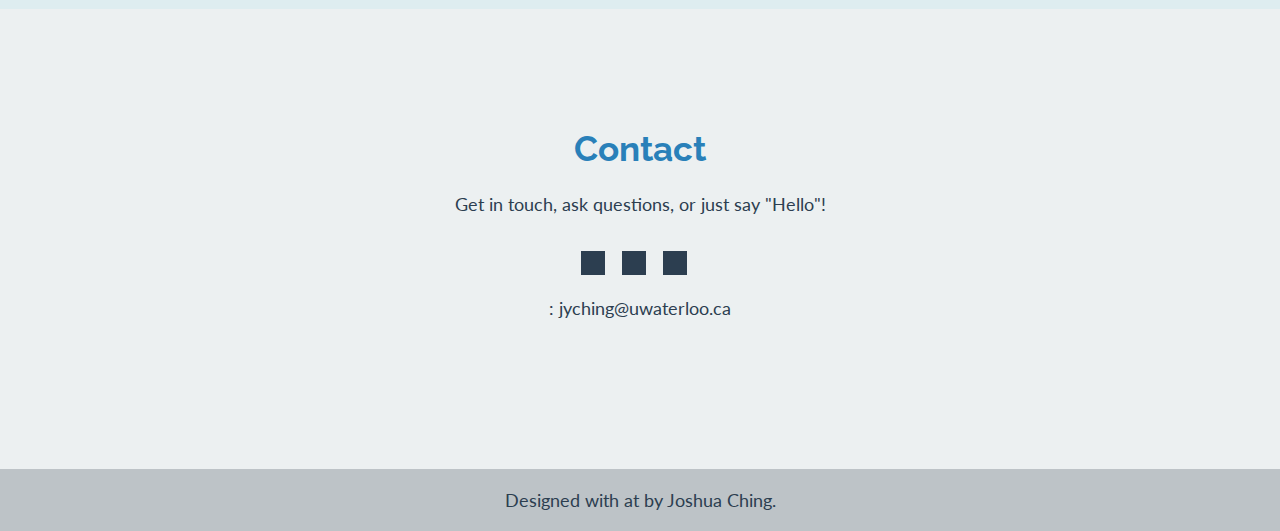
==== commit 3ee9ebf4: "linkedin url update" ====
--- a/index.html
+++ b/index.html
@@ -85,7 +85,7 @@
 			</div>
 			<svg id="svg_graph"></svg>
 			<div id="contentOuterContainer">
-				<h2 id="contentTitle">I love to learn, take on challenges, and have a good laugh.</h2>
+				<h2 id="contentTitle">I find a thrill in creating things.</h2>
 				<div id="contentInnerContainer">
 					<!-- ABOUT CONTENT -->
 					<div id="aboutContent">
@@ -106,7 +106,7 @@
 						<p>
 							<strong>Web Developer and Themer</strong></br>
 							Ontario Institute for Cancer Research</br>
-							January 2014 - Present
+							January 2014 - December 2014
 						</p>
 						<p>
 							<strong>Android Developer</strong></br>
@@ -150,7 +150,7 @@
                     <strong>&nbsp<i class="fa fa-android"></i> Google Play store </strong>
 				</a>
 				.-->
-				<a href="https://play.google.com/store/apps/details?id=com.jchingdev.jplayer">
+				<a href="https://play.google.com/store/apps/details?id=com.jchingdev.jplayer" target="_blank">
   					<img alt="Get it on Google Play"
        				src="https://developer.android.com/images/brand/en_generic_rgb_wo_60.png" />
 				</a>
@@ -169,7 +169,7 @@
 					4 squares. 30 seconds. How fast can you react?
 			</p>
 			<p>
-				<a href="https://play.google.com/store/apps/details?id=com.jchingdev.squares">
+				<a href="https://play.google.com/store/apps/details?id=com.jchingdev.squares" target="_blank">
   					<img alt="Get it on Google Play"
        				src="https://developer.android.com/images/brand/en_generic_rgb_wo_60.png" />
 				</a>
@@ -188,7 +188,7 @@
 			<!--<div class="contentDivider"></div>-->
 			<div id="contactInfoBlock">
 				<p>
-					<a class="socialLinkBox" href="http://www.linkedin.com/pub/joshua-ching/68/116/b28" target="_blank">
+					<a class="socialLinkBox" href="http://ca.linkedin.com/in/joshuaching" target="_blank">
 						<i class="fa fa-linkedin"></i>
 					</a>
 			
@@ -220,4 +220,4 @@
 	</body>
 
 
-</html>+</html>
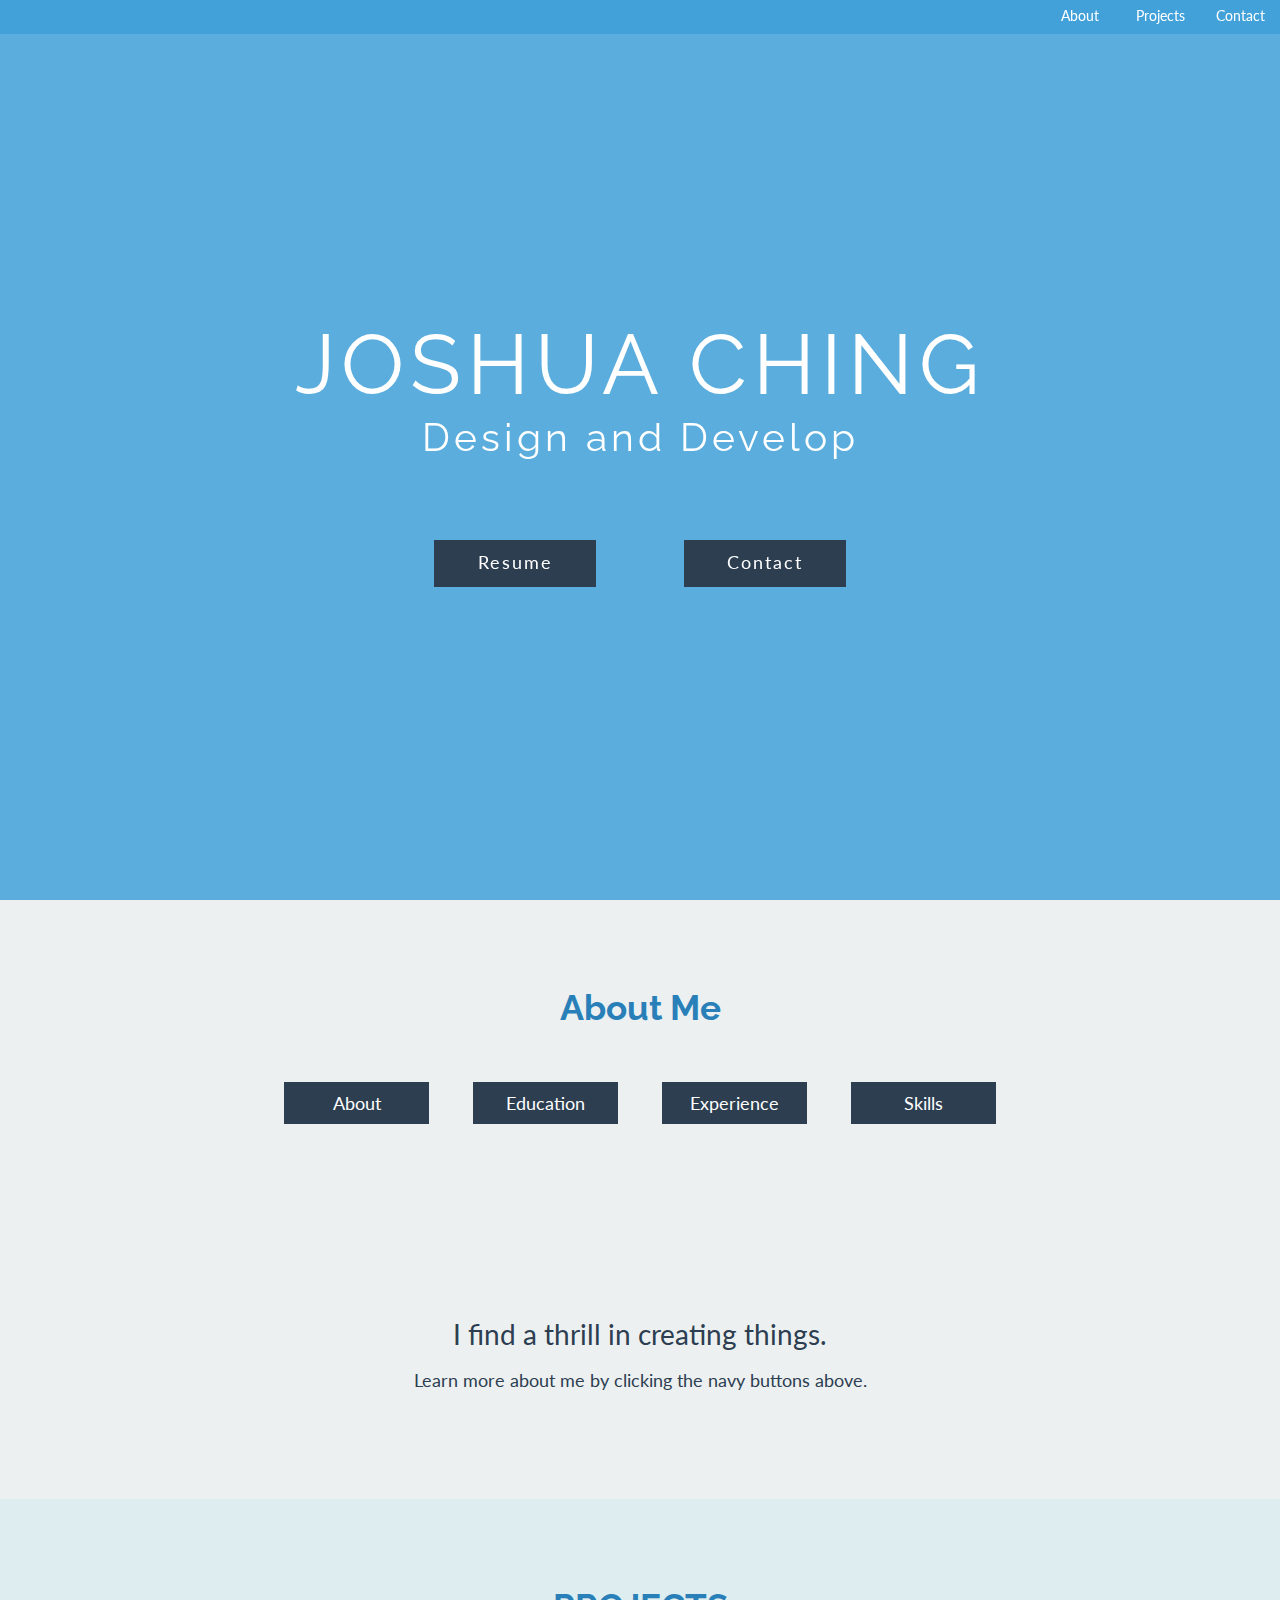
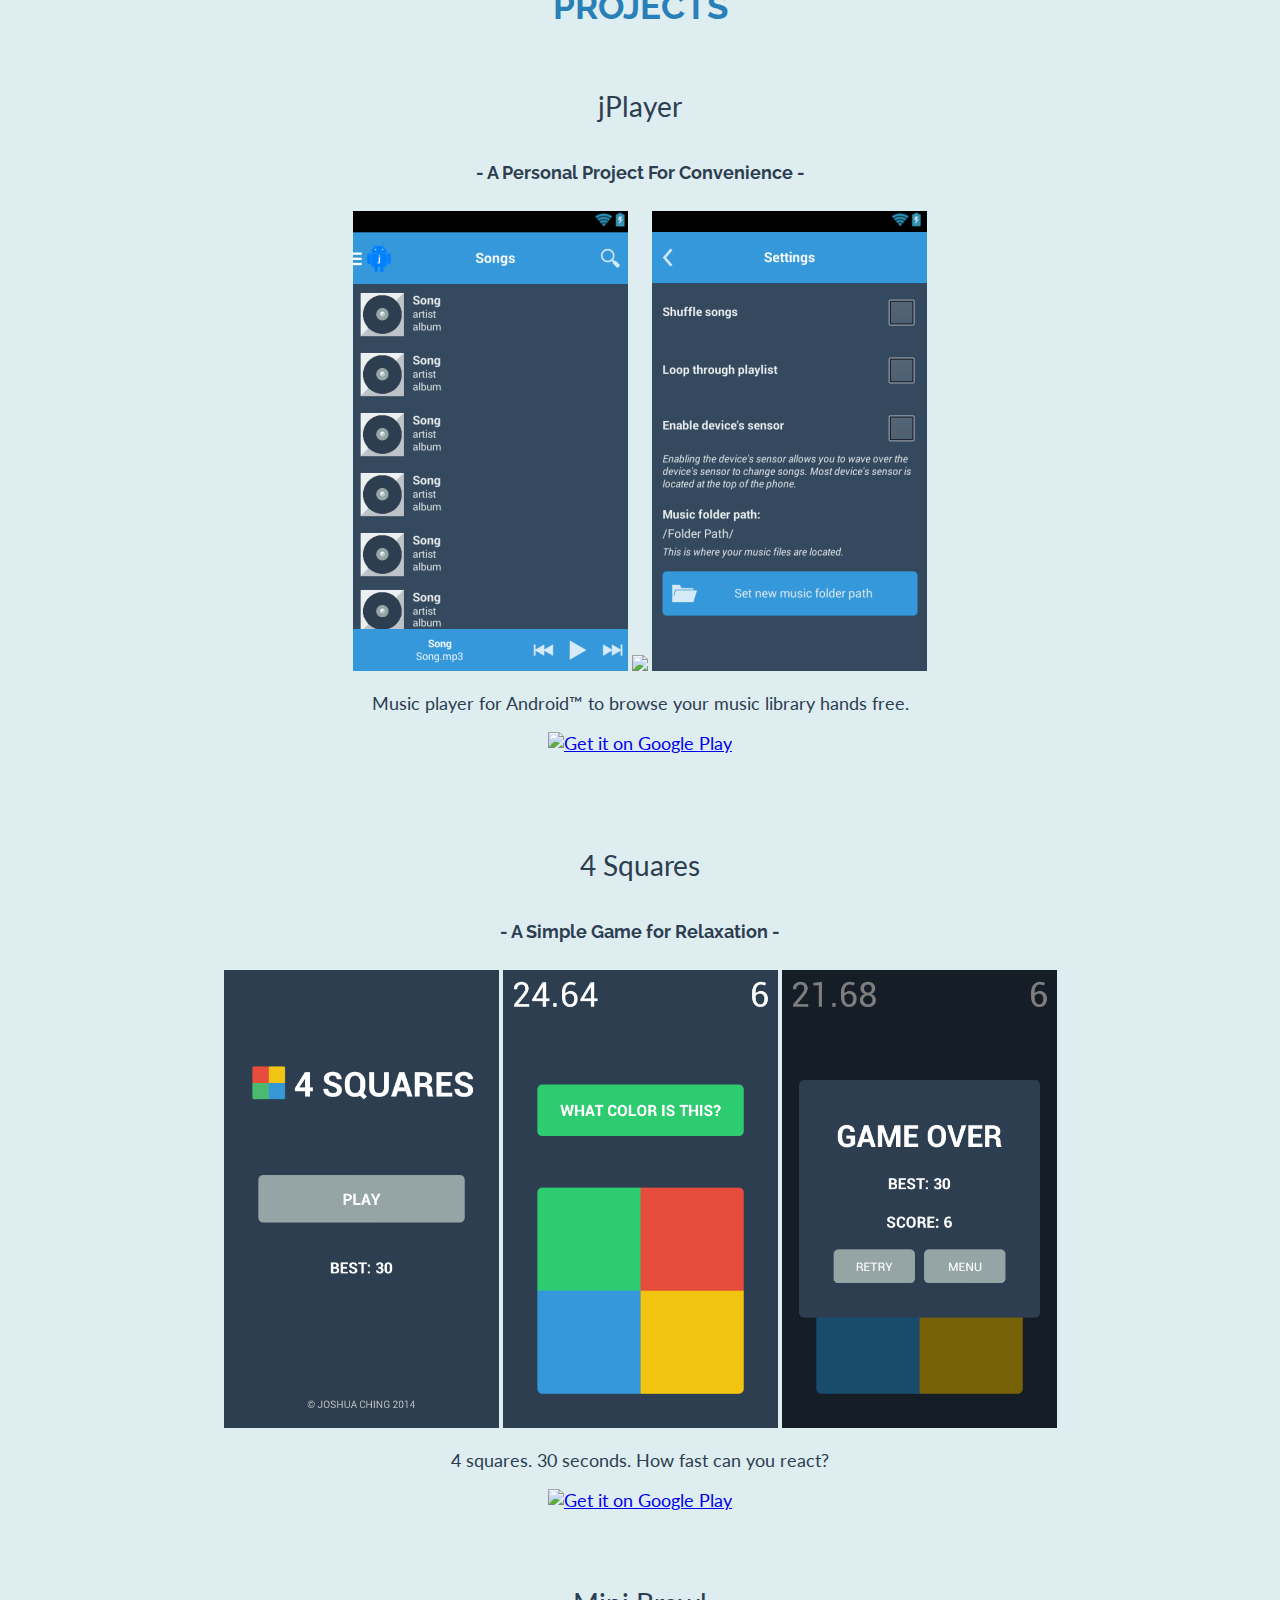
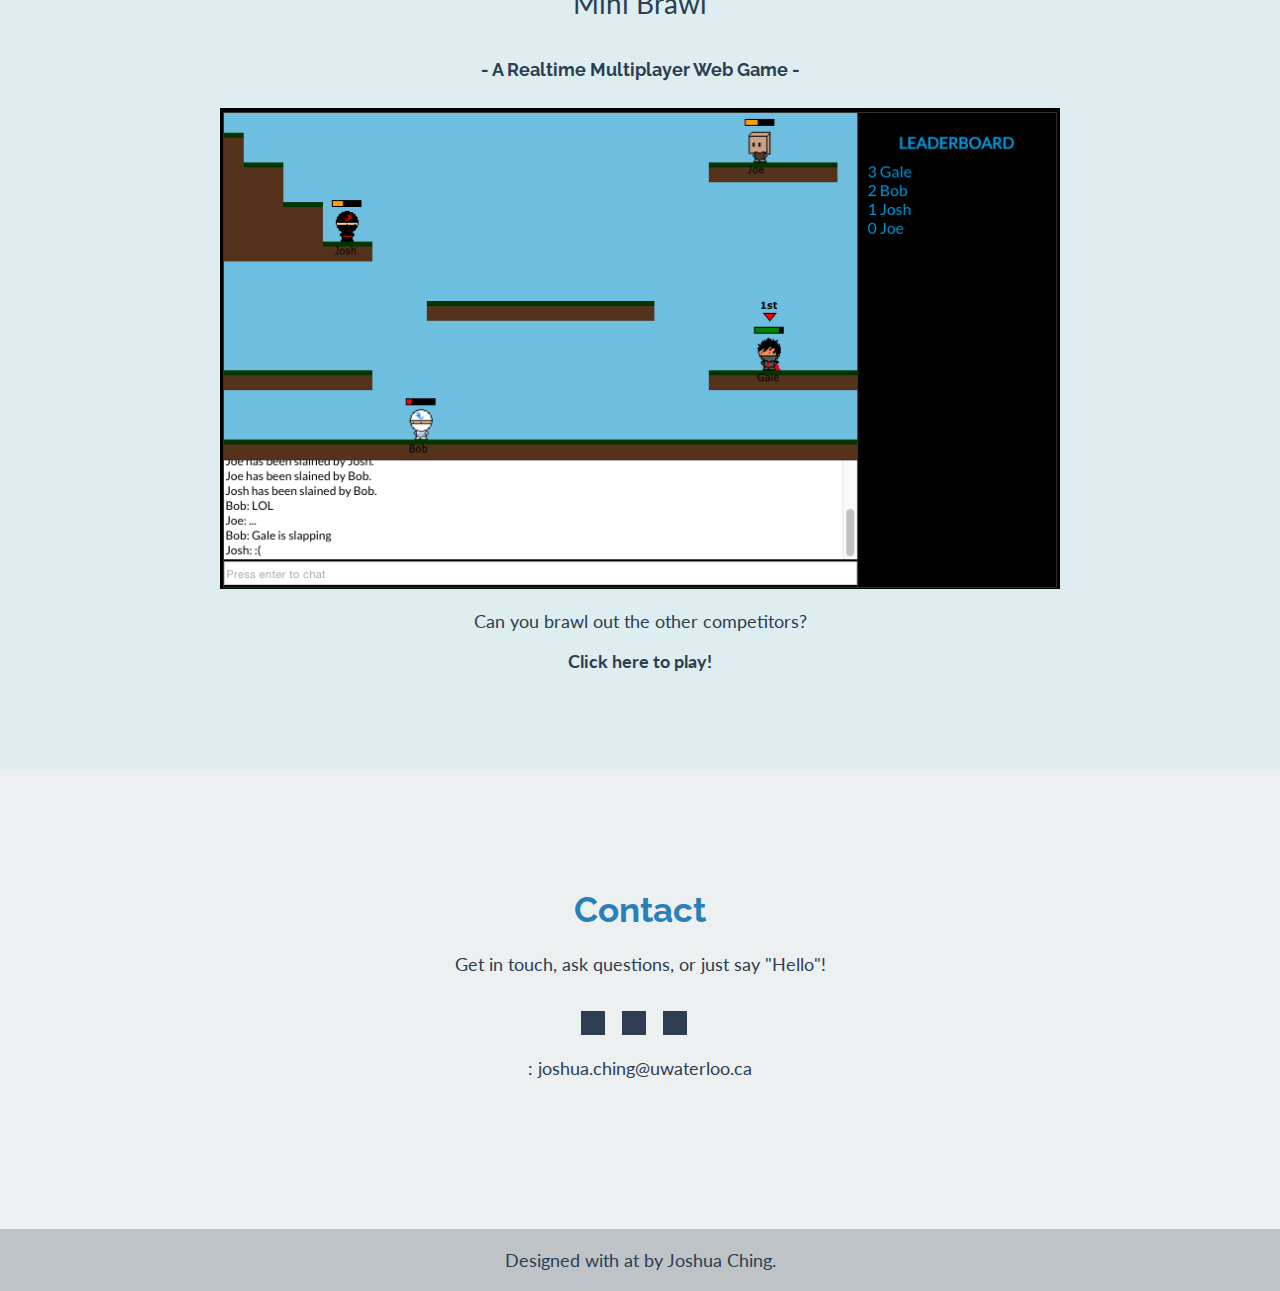
==== commit bd0f8794: "update content" ====
--- a/index.html
+++ b/index.html
@@ -33,6 +33,7 @@
 						<ul>
 							<li><a href="#jplayer">jPlayer</a></li>
 							<li><a href="#4Squares">4 Squares</a></li>
+							<li><a href="#MiniBrawl">Mini Brawl</a></li>
 						</ul>
 					</li>
 					<li><a href="#contact">Contact</a></li>
@@ -104,14 +105,19 @@
 					<!-- EXPERIENCE CONTENT -->
 					<div id="experienceContent">
 						<p>
+							<strong>Software Engineering Intern</strong></br>
+							Zynga Inc</br>
+							May 2015 - Present
+						</p>
+						<p>
+							<strong>Android Developer</strong></br>
+							Knowledge Makes Cents</br>
+							September 2014 - May 2015
+						</p>
+						<p>
 							<strong>Web Developer and Themer</strong></br>
 							Ontario Institute for Cancer Research</br>
 							January 2014 - December 2014
-						</p>
-						<p>
-							<strong>Android Developer</strong></br>
-							Knowledge Makes Cents</br>
-							September 2014 - Present
 						</p>
 					</div>
 					<!-- SKILLS CONTENT -->
@@ -174,6 +180,22 @@
        				src="https://developer.android.com/images/brand/en_generic_rgb_wo_60.png" />
 				</a>
 			</p>
+
+			<!--Mini Brawl-->
+			<div id="MiniBrawl"></div></br></br></br>
+			<h2><i class="fa fa-gamepad"></i> Mini Brawl</h2>
+			<h1>
+				<span class="projectTag">- A Realtime Multiplayer Web Game -<span>
+			</h1>
+			<img class="projectsWebImg" src="img/MiniBrawlScreen.png">
+			<p>
+				Can you brawl out the other competitors?
+			</p>
+			<p>
+				<a class="moreLinksStyle" href="https://minibrawl.herokuapp.com/" target="_blank">
+					<strong><i class="fa fa-external-link"></i> Click here to play!</strong>
+				</a>
+			</p>
 		</div>
 
 		<!-- CONTACT CONTAINER -->
@@ -202,8 +224,8 @@
 					</a>
 				</p>
 				<p>
-					<a class="moreLinksStyle" href="mailto:jyching@uwaterloo.ca">
-							<i class="fa fa-envelope"></i> : </strong> jyching@uwaterloo.ca
+					<a class="moreLinksStyle" href="mailto:joshua.ching@uwaterloo.ca">
+							<i class="fa fa-envelope"></i> : joshua.ching@uwaterloo.ca
 					</a>
 				</p>
 			</div>
--- a/css/main.css
+++ b/css/main.css
@@ -415,6 +415,11 @@
     max-width:275px
 }
 
+.projectsWebImg{
+    width:80%;
+    max-width:840px;
+}
+
 .projectTag{
 	font-size:18px;
 	font-weight:bold;
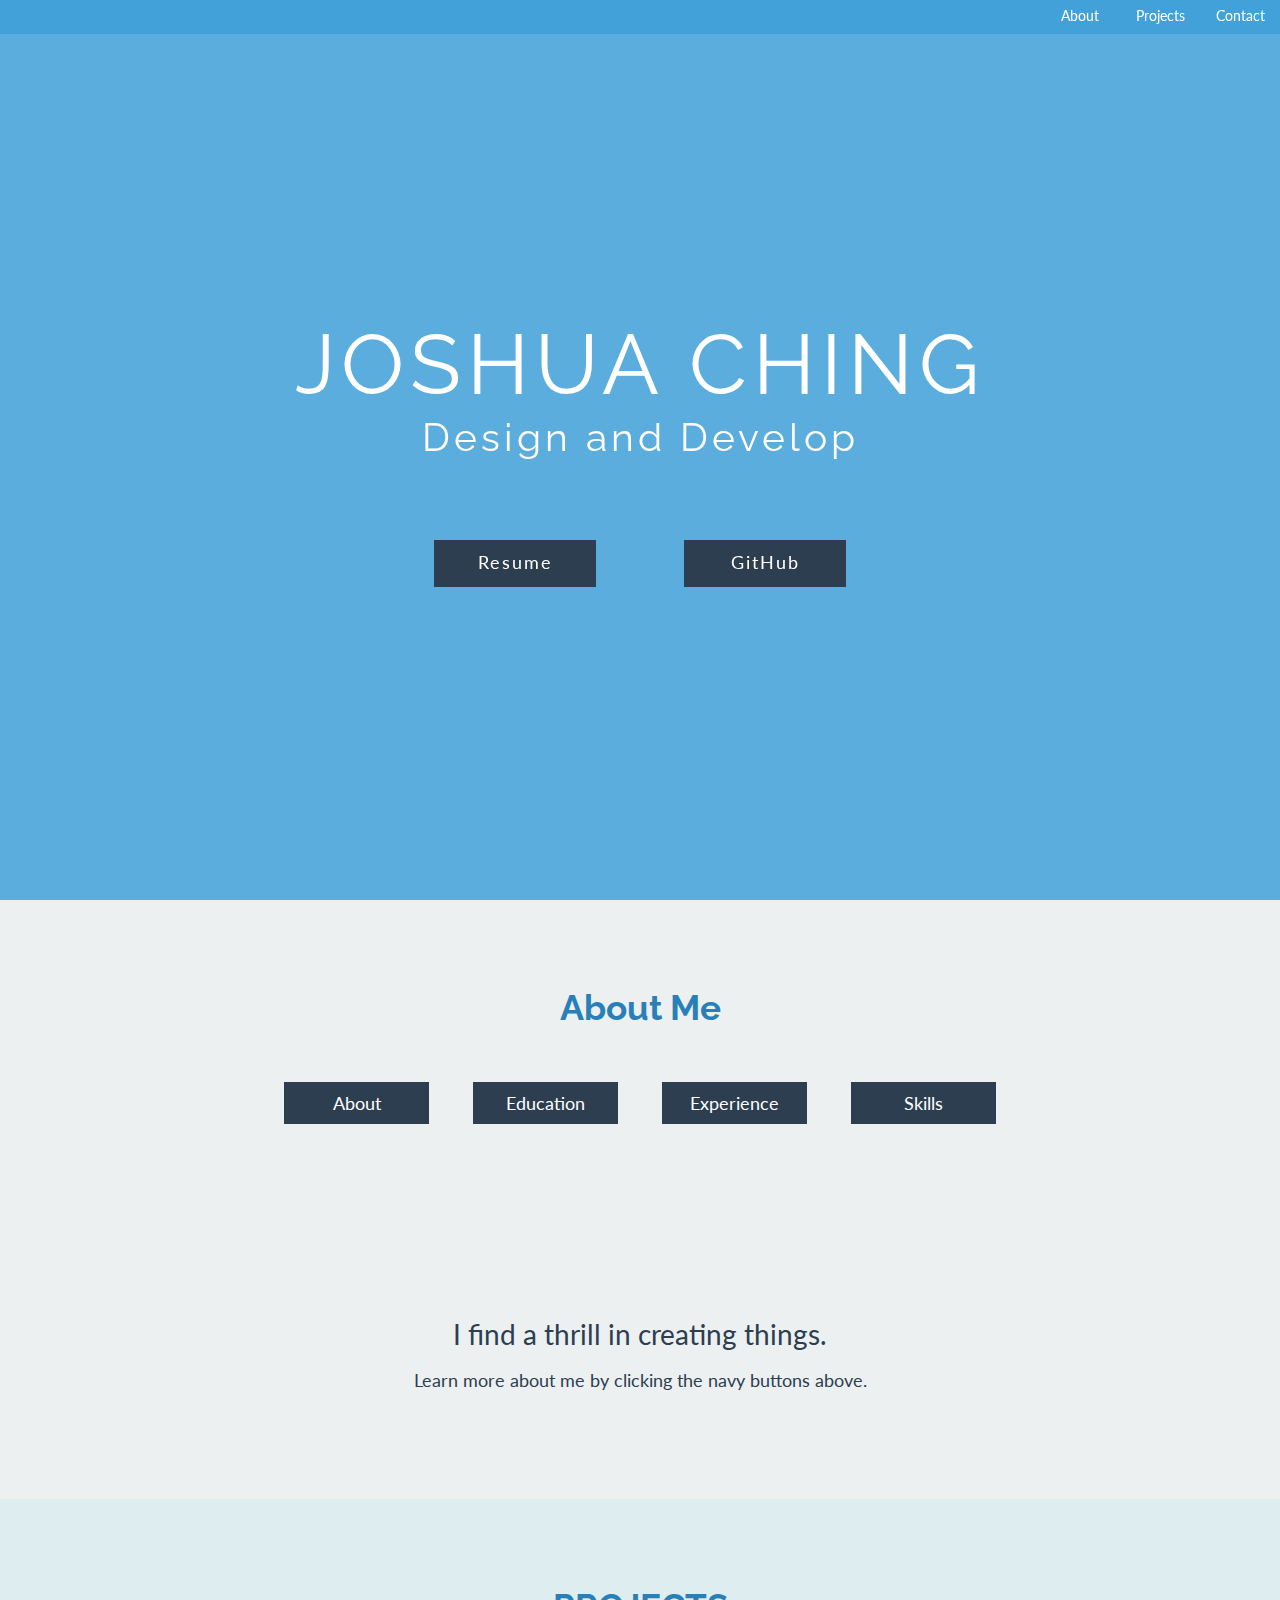
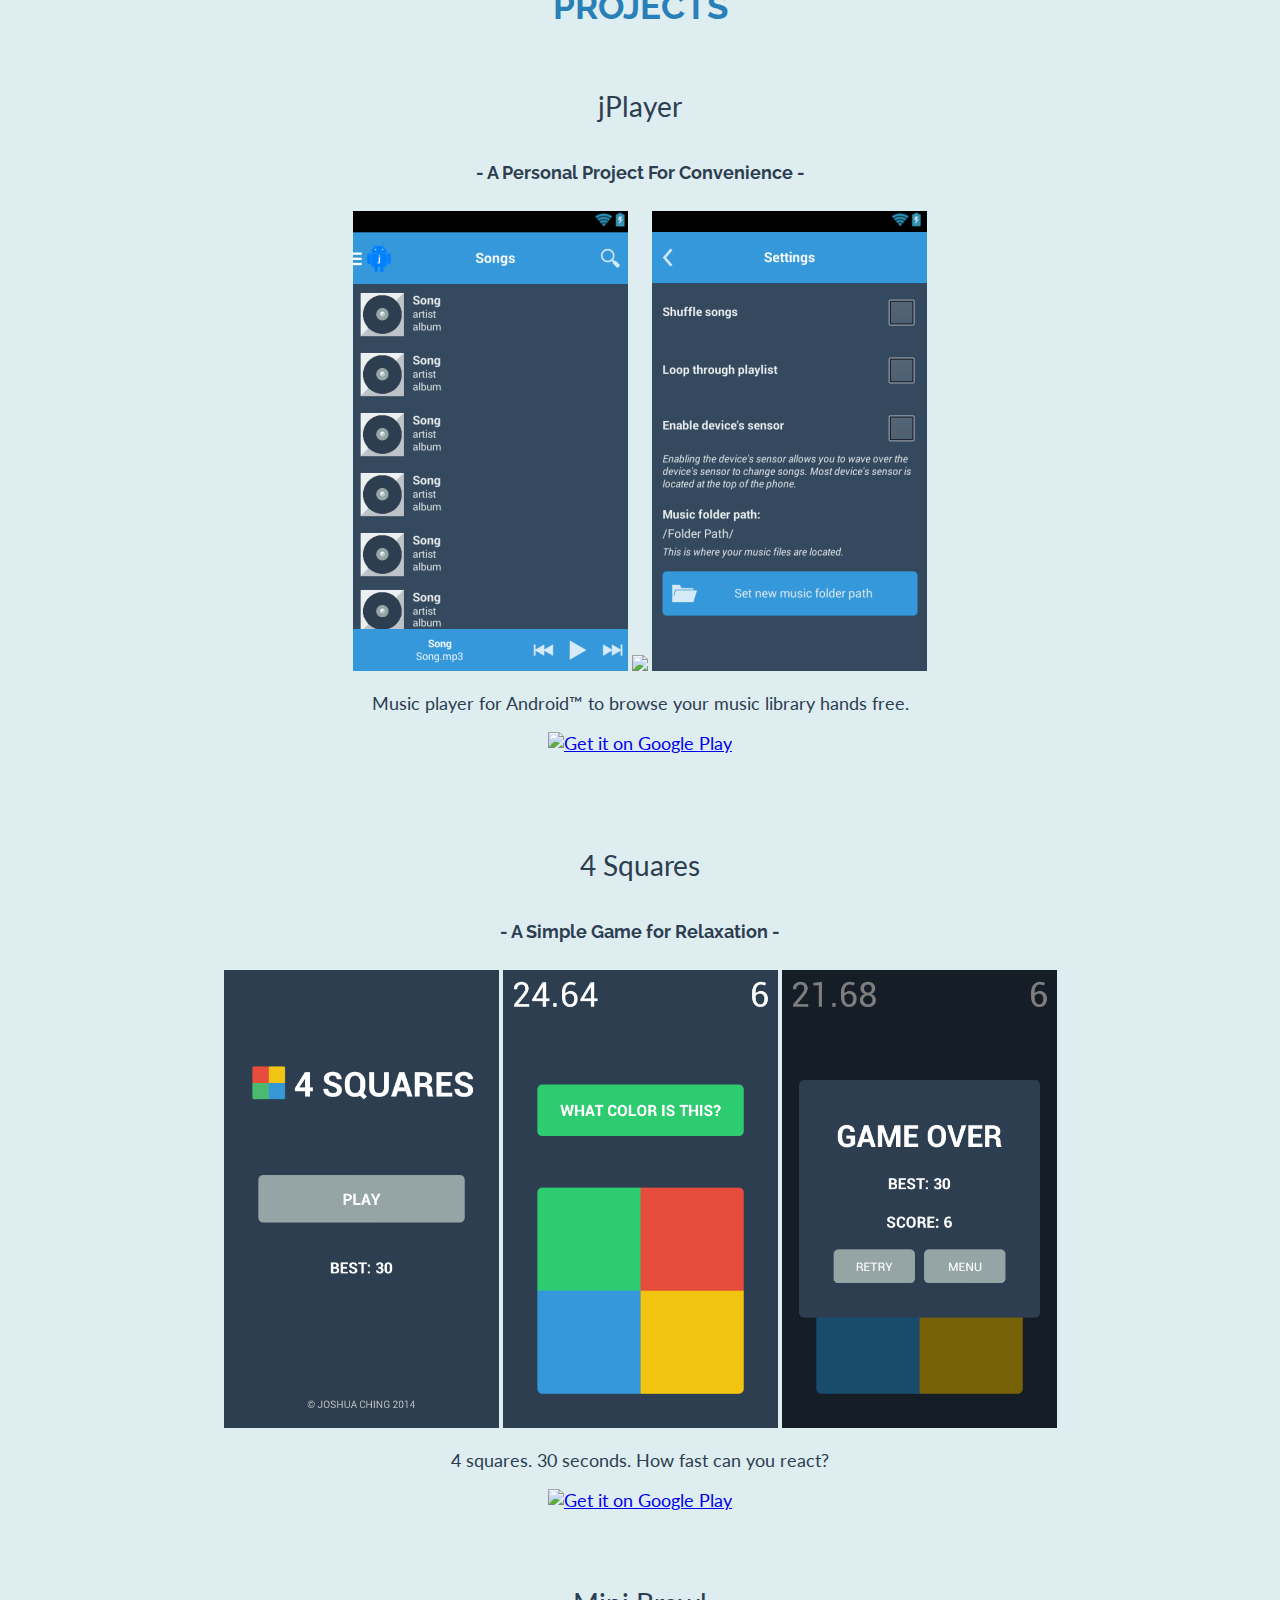
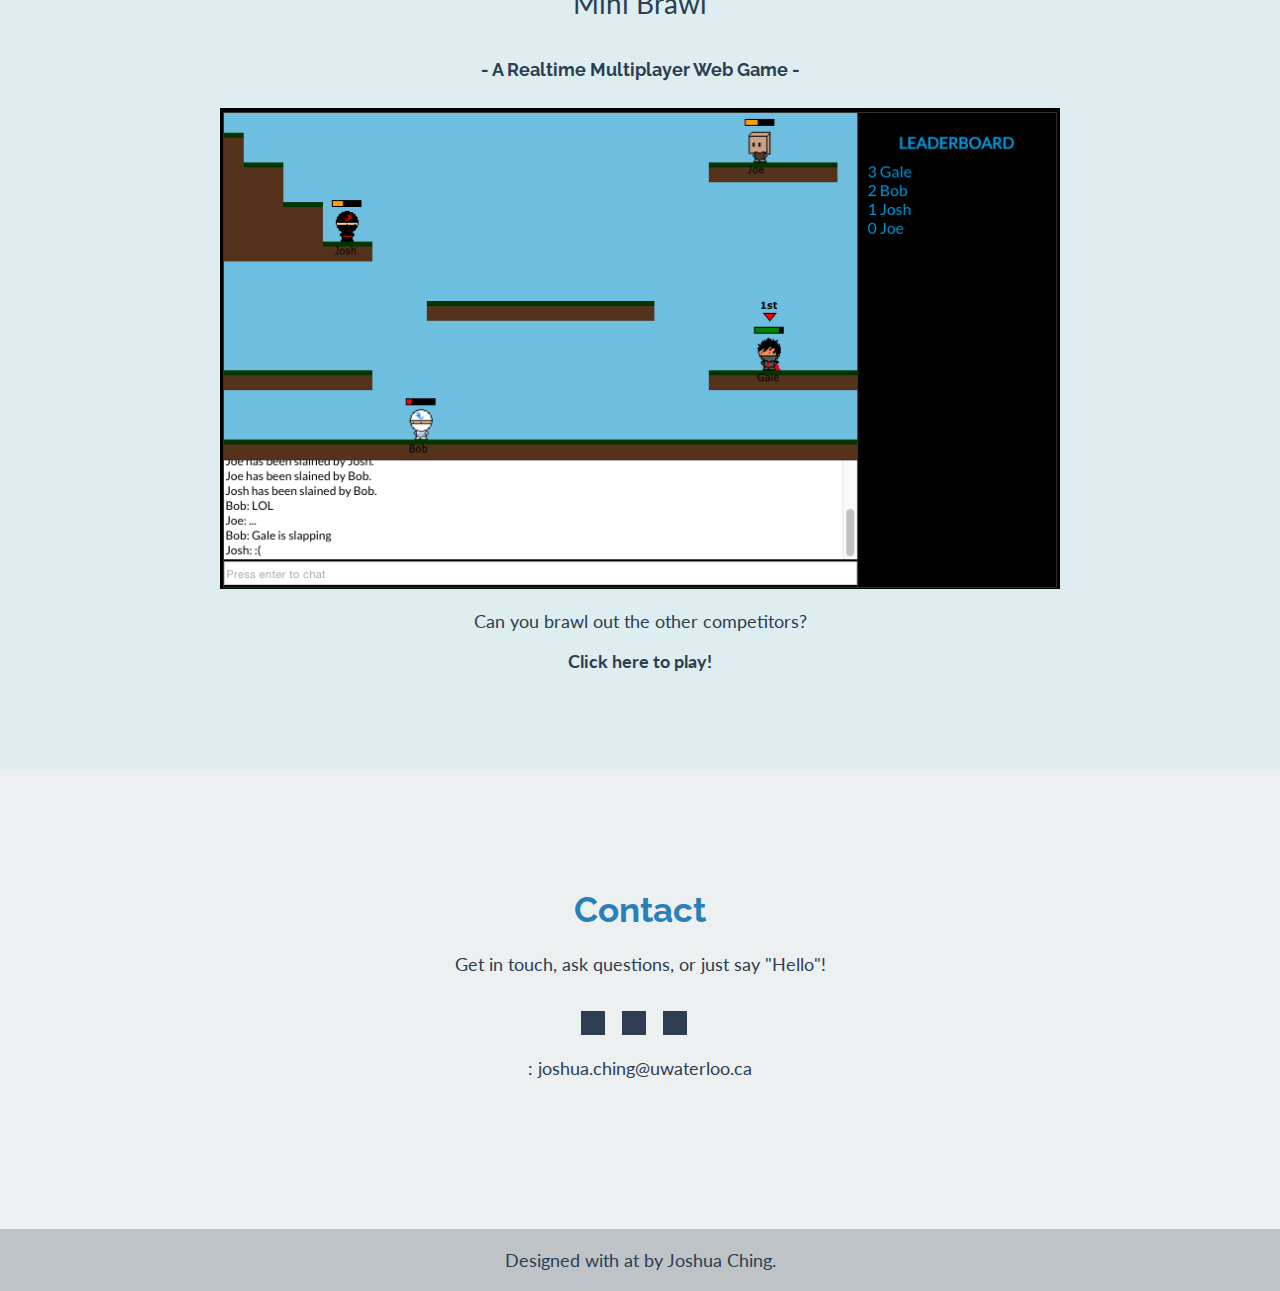
==== commit c9763fc9: "contact button to github" ====
--- a/index.html
+++ b/index.html
@@ -58,8 +58,8 @@
 					</div>
 
 					<div class="hoverButtonBlock">
-						<a href="#contact" class="hoverButtonLink">
-							<span>Contact</span>
+						<a href="https://github.com/joshuaching" class="hoverButtonLink" target="_blank">
+							<span>GitHub</span>
 						</a>
 					</div>
 				</div>
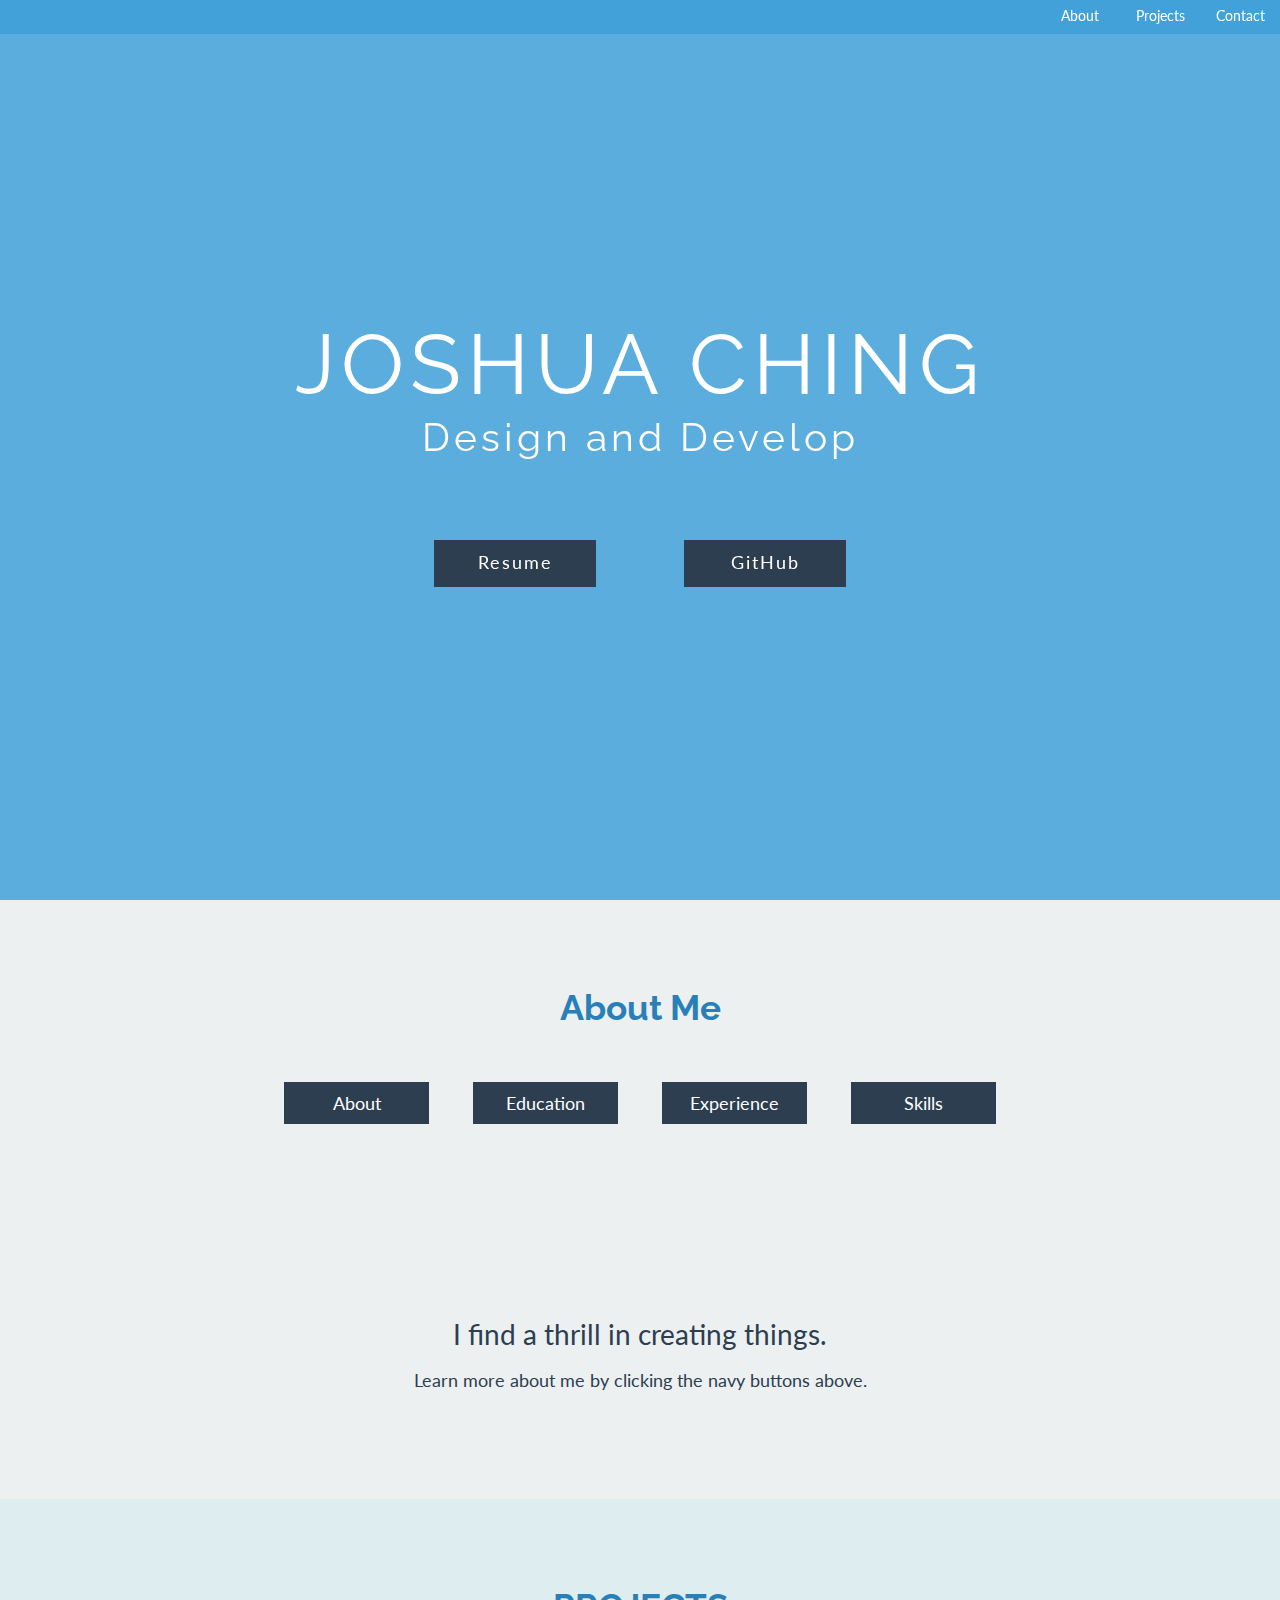
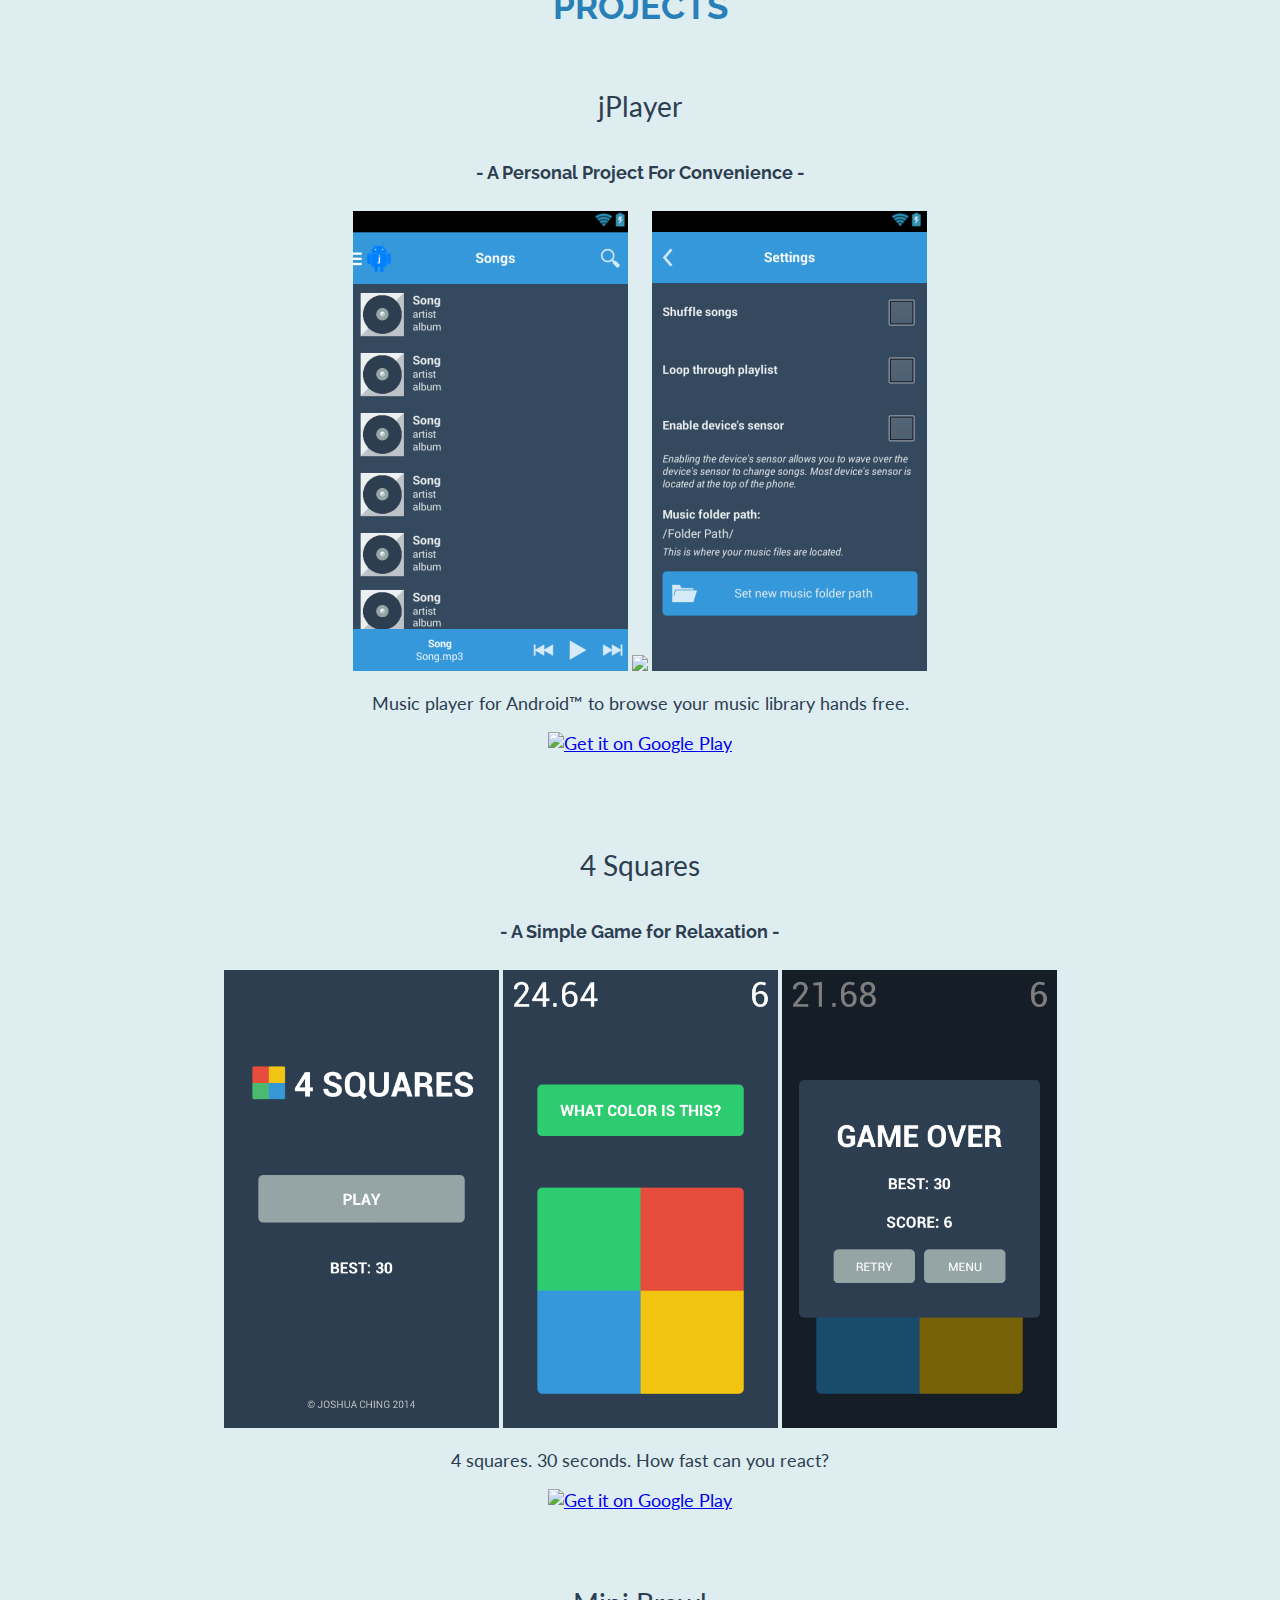
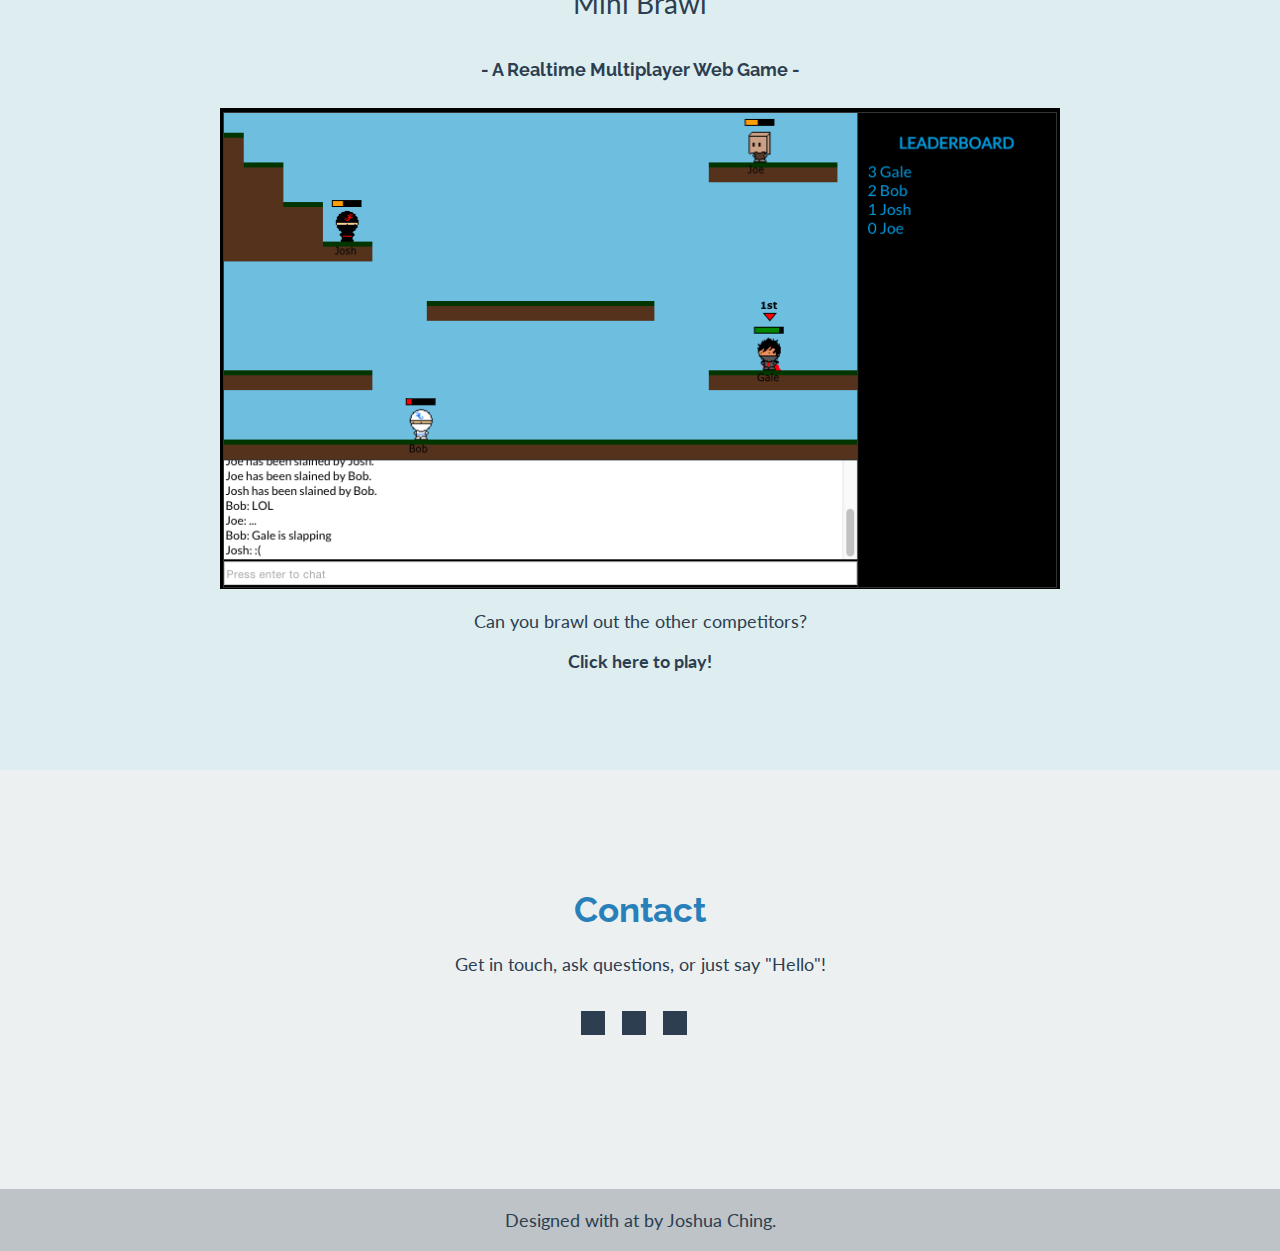
==== commit 90c76cfa: "temporary update" ====
--- a/index.html
+++ b/index.html
@@ -97,27 +97,38 @@
 					<!-- EDUCATION CONTENT -->
 					<div id="educationContent">
 						<p>
-							<strong>University of Waterloo</strong></br>
-							Bachelor of Applied Science in Systems Design Engineering (BASc)</br>
-							2013 - 2018 (expected)
+							<strong>Bachelor of Applied Science in Systems Design Engineering</strong></br>
+							University of Waterloo</br>
 						</p>
 					</div>
 					<!-- EXPERIENCE CONTENT -->
 					<div id="experienceContent">
 						<p>
+							<strong>Software Engineer</strong></br>
+							Microsoft</br>
+							Sep 2018 - Present
+						</p>
+						<p>
 							<strong>Software Engineering Intern</strong></br>
-							Zynga Inc</br>
-							May 2015 - Present
-						</p>
-						<p>
-							<strong>Android Developer</strong></br>
-							Knowledge Makes Cents</br>
-							September 2014 - May 2015
-						</p>
-						<p>
-							<strong>Web Developer and Themer</strong></br>
+							Yelp</br>
+							May - Aug 2017</br>
+							Sep - Dec 2016
+						</p>
+						<p>
+							<strong>Software Developer Intern</strong></br>
+							Shopify</br>
+							Jan - Apr 2016
+						</p>
+						<p>
+							<strong>Software Engineering Intern</strong></br>
+							Zynga</br>
+							May - Aug 2015
+						</p>
+						<p>
+							<strong>Web Developer Intern</strong></br>
 							Ontario Institute for Cancer Research</br>
-							January 2014 - December 2014
+							Sep - Dec 2014</br>
+							Jan - Apr 2014
 						</p>
 					</div>
 					<!-- SKILLS CONTENT -->
@@ -223,11 +234,11 @@
 						<i class="fa fa-file-text"></i>
 					</a>
 				</p>
-				<p>
-					<a class="moreLinksStyle" href="mailto:joshua.ching@uwaterloo.ca">
-							<i class="fa fa-envelope"></i> : joshua.ching@uwaterloo.ca
-					</a>
-				</p>
+<!-- 				<p>
+					<a class="moreLinksStyle" href="mailto:me@joshuaching.com">
+							<i class="fa fa-envelope"></i> : me@joshuaching.com
+					</a>
+				</p> -->
 			</div>
 		</div>
 
